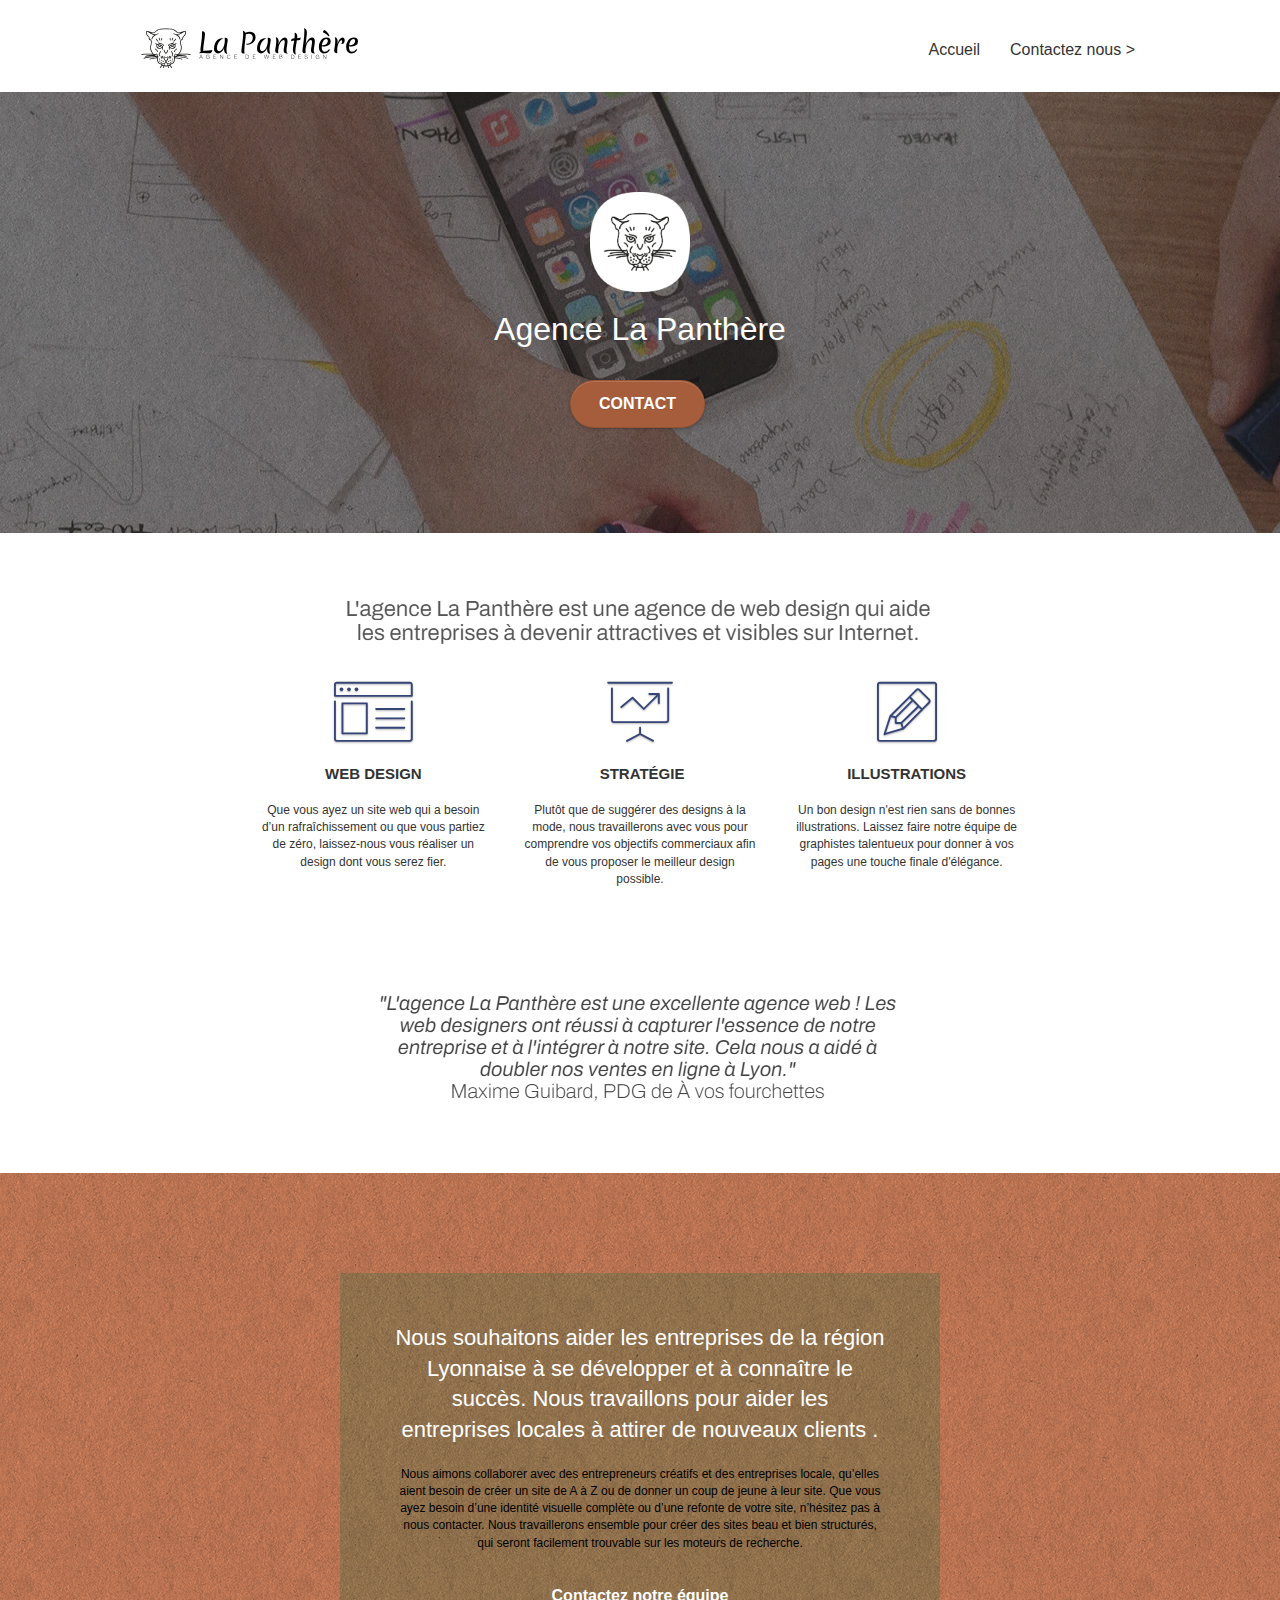
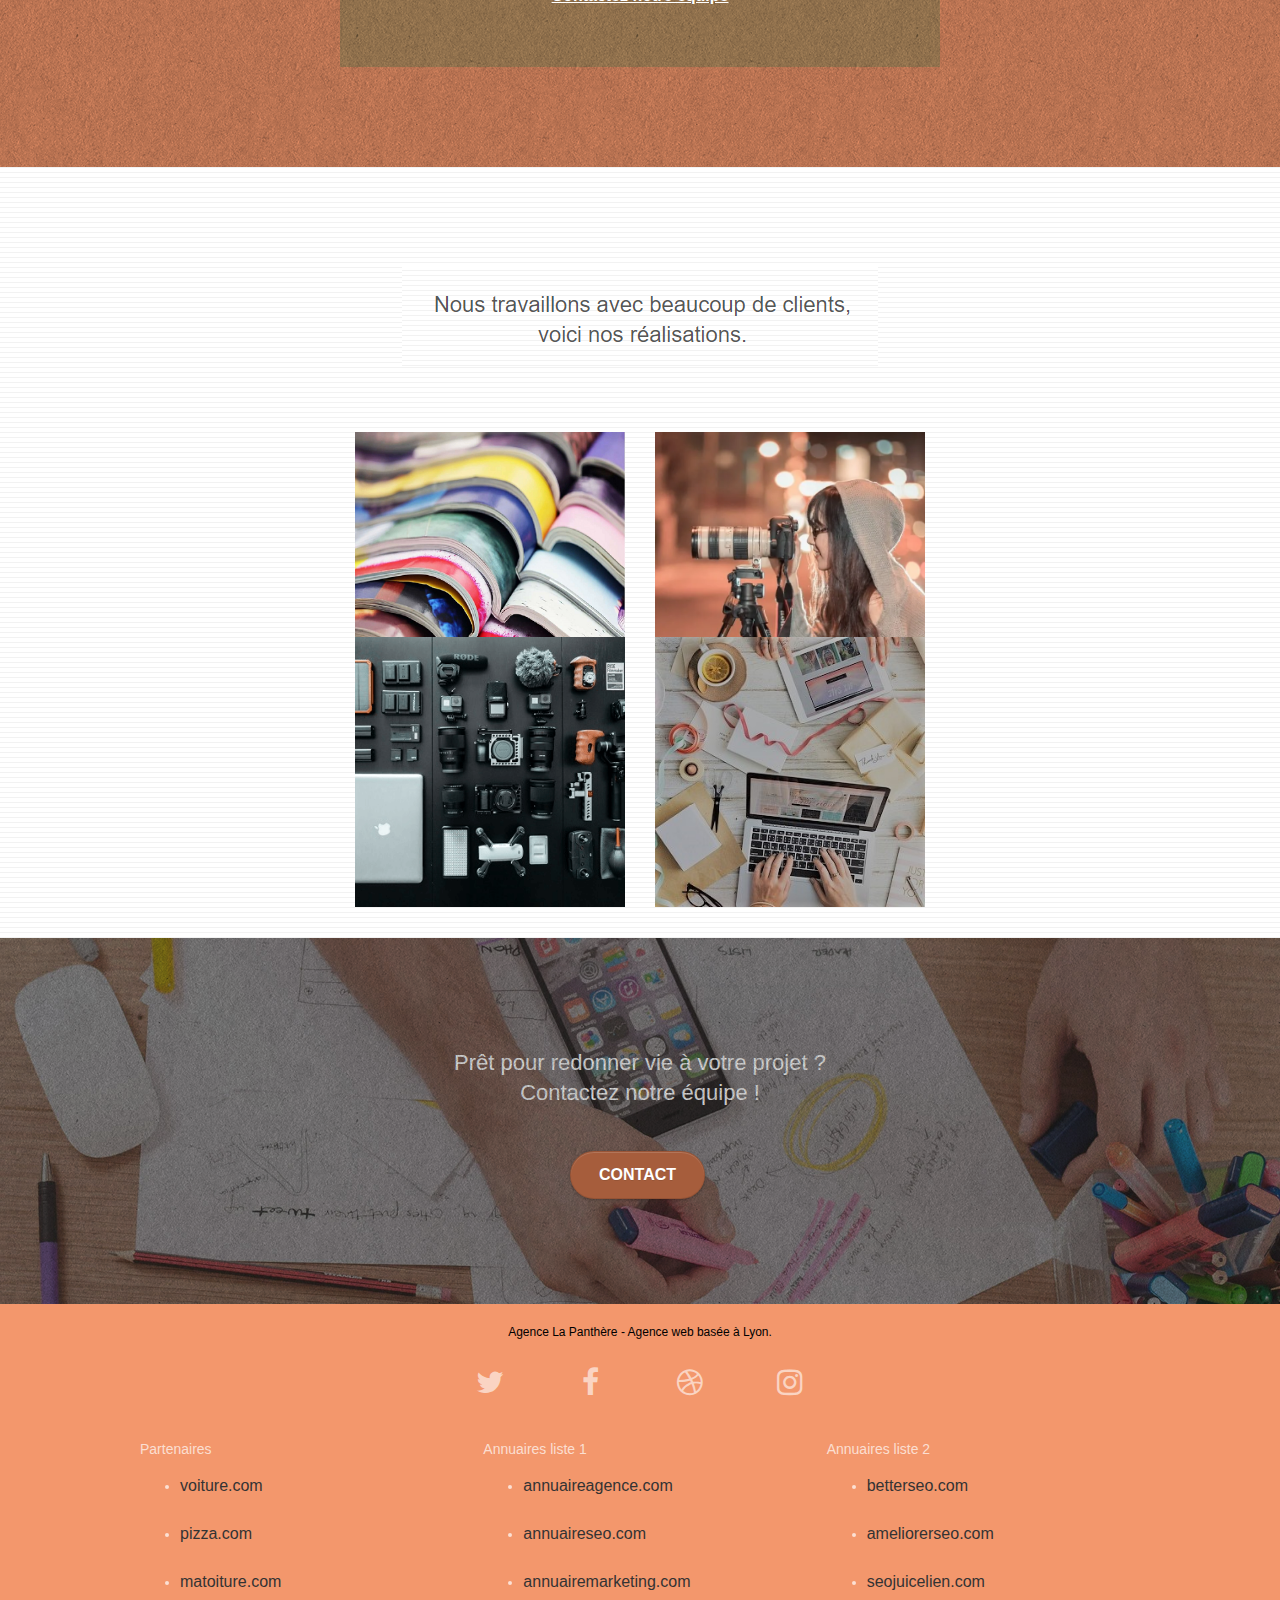
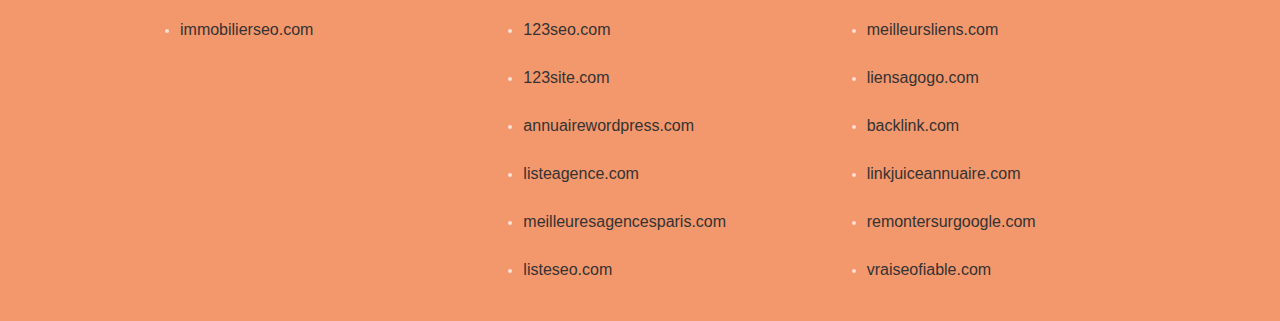
==== index.html @ ba9e347d "first commit" ====
<!doctype html>
<html lang="fr">

<head>
	<meta charset="utf-8">
	<meta name="keywords"
		content="Entreprise, web design, Lyon, seo, google, site web, site internet, agence design paris, agence design, agence design,agence design,agence design,agence design,agence design,agence design,agence design,agence design">
	<meta name="description" content="L'agence La Panthère, une grande agence de web design basée à Lyon.">
	<meta name="viewport" content="width=device-width, initial-scale=1.0, viewport-fit=cover">
	<link rel="shortcut icon" type="image/png" href="favicon.jpg">

	<link rel="stylesheet" type="text/css" href="./css/bootstrap.css">
	<link rel="stylesheet" type="text/css" href="style.css">
	<link rel="stylesheet" type="text/css" href="./css/font-awesome.css">
	<link rel="stylesheet" type="text/css" href="./css/et-line.css">

	<title>La Panthère, Agence de Web Design</title>


	<!-- Analytics -->

	<!-- Analytics END -->

</head>

<body>
	<!-- Principal conteneur -->
	<div class="page-container">

		<!-- bloc-0 -->
		<div class="bloc bgc-white l-bloc " id="bloc-0">
			<div class="container bloc-sm">

				<nav class="navbar row">
					<div class="navbar-header">

						<a class="navbar-brand" href="index.html"><img src="img/agence-la-panthere-monochrome.svg"
								alt="paris web design logo agence web meilleure agence" height="40" /></a>
						<button id="nav-toggle" type="button" class="ui-navbar-toggle navbar-toggle"
							data-toggle="collapse" data-target=".navbar-1">
							<span class="sr-only">Toggle navigation</span><span class="icon-bar"></span><span
								class="icon-bar"></span><span class="icon-bar"></span>
						</button>
					</div>
					<div class="collapse navbar-collapse navbar-1 special-dropdown-nav">
						<ul class="site-navigation nav navbar-nav">
							<li>
								<a href="index.html">Accueil</a>
							</li>
							<li>
							</li>
							<li>
								<a href="contact.html">Contactez nous &gt;</a>
							</li>
						</ul>
					</div>
				</nav>
			</div>
		</div>
		<!-- bloc-0 END -->

		<!-- bloc-1-presentation -->
		<div class="bloc bgc-dark-slate-blue bg-banniere d-bloc bg-t-edge bloc-bg-texture texture-paper b-parallax"
			id="bloc-1-hero">
			<div class="container bloc-lg">
				<div class="row tight-width-whitespace">
					<div class="col-sm-12">
						<img src="img/logo.png" class="center-block image-resize-mode" width="100"
							alt="Agence La Panthère, agence web paris, création logo paris" />
						<h1 class="text-center hero-bloc-text tc-white ">
							Agence La Panthère
						</h1>
						<div class="text-center">
							<a href="contact.html" class="btn btn-lg btn-clean btn-rd cta-hero btn-atomic-tangerine"
								id="cta-hero">Contact</a>
						</div>
					</div>
				</div>
			</div>
		</div>
		<!-- bloc-1-presentation END -->

		<!-- bloc-2-services -->
		<div class="bloc bgc-white l-bloc" id="bloc-2-services">
			<div class="container bloc-md">
				<div class="row">
					<div class="col-sm-12 text-center">
						<img alt="agence web, agence web paris, web design paris, stratégie web" src="img/title.png" />
					</div>
				</div>
				<div class="row voffset-lg med-width-whitespace">
					<div class="col-sm-4">
						<div class="text-center">
							<span class="et-icon-browser sm-shadow icon-dark-slate-blue icons icon-lg"></span>
						</div>
						<h3 class="mg-md text-center">
							Web design
						</h3>
						<p class="text-center ">
							Que vous ayez un site web qui a besoin d&rsquo;un rafraîchissement ou que vous partiez de
							zéro, laissez-nous vous réaliser un design dont vous serez fier.
						</p>
					</div>
					<div class="col-sm-4">
						<div class="text-center">
							<span class="et-icon-presentation sm-shadow icon-dark-slate-blue icons icon-lg"></span>
						</div>
						<h3 class="mg-md text-center">
							&nbsp;Stratégie
						</h3>
						<p class="text-center ">
							Plutôt que de suggérer des designs à la mode, nous travaillerons avec vous pour comprendre
							vos objectifs commerciaux afin de vous proposer le meilleur design possible.<br>
						</p>
					</div>
					<div class="col-sm-4">
						<div class="text-center">
							<span class="et-icon-edit sm-shadow icon-dark-slate-blue icons icon-lg"></span>
						</div>
						<h3 class="mg-md text-center">
							Illustrations
						</h3>
						<p class="text-center ">
							Un bon design n'est rien sans de bonnes illustrations. Laissez faire notre équipe de
							graphistes talentueux pour donner à vos pages une touche finale d'élégance.
						</p>
					</div>
				</div>
				<div class="row voffset-lg voffset">
					<div class="col-xs-12 col-md-8 col-md-offset-2 text-center">
						<img alt="agence web, agence web paris, web design paris, stratégie web"
							src="img/citation.png" />

					</div>
				</div>
			</div>
		</div>
		<!-- bloc-2-services END -->

		<!-- bloc-3-what-i-do -->
		<div class="bloc tc-white bgc-atomic-tangerine bg-presentation d-bloc bloc-bg-texture texture-paper b-parallax"
			id="bloc-3-what-i-do">
			<div class="container bloc-lg">
				<div class="row tight-width-whitespace black-background">
					<div class="col-sm-12">
						<h2 class="mg-md text-center tc-white">
							Nous souhaitons aider les entreprises de la région Lyonnaise à se développer et à connaître
							le succès. Nous travaillons pour aider les entreprises locales à attirer de nouveaux clients
							.<br>
						</h2>
						<p class="text-center white">
							Nous aimons collaborer avec des entrepreneurs créatifs et des entreprises locale, qu’elles
							aient besoin de créer un site de A à Z ou de donner un coup de jeune à leur site. Que vous
							ayez besoin d’une identité visuelle complète ou d’une refonte de votre site, n’hésitez pas à
							nous contacter. Nous travaillerons ensemble pour créer des sites beau et bien structurés,
							qui seront facilement trouvable sur les moteurs de recherche. <br><br><a
								class="ltc-white bold-link" href="contact.html">Contactez notre équipe</a><br>
						</p>
					</div>
				</div>
			</div>
		</div>
		<!-- bloc-3-what-i-do END -->

		<!-- bloc-4-portfolio -->
		<div class="bloc bgc-white bg-lines-h2-bg bg-repeat l-bloc" id="bloc-4-portfolio">
			<div class="container bloc-lg">
				<div class="row">
					<div class="col-sm-12 text-center">
						<img alt="agence web, agence web paris, web design paris, stratégie web" src="img/title2.png" />
					</div>
				</div>
				<div class="row tight-width-whitespace portfolio-row">
					<div class="col-sm-6">
						<a href="#" data-lightbox="./img/1.webp" data-gallery-id="gallery-1"
							data-caption="Refonte d'un site web pour un journal local" data-frame="snapshot-lb"><img
								src="./img/1.webp"
								alt="paris web design logo agence web meilleure agence et refonte site web journal"
								class="img-responsive portfolio-thumb" /></a>
						<h3 class="mg-md text-center">
							Refonte d'un site web pour un journal local
						</h3>
						<p class="text-center">
							Nous avons créé une nouvelle identité visuelle pour un journal lyonnais.
						</p>
					</div>
					<div class="col-sm-6">
						<a href="#" data-lightbox="img/2.webp" data-gallery-id="gallery-1"
							data-caption="Création d'un site web pour photographes" data-frame="snapshot-lb"><img
								src="./img/2.webp" class="img-responsive portfolio-thumb"
								alt="paris web design logo agence web meilleure agence, Création d'un site web pour photographes" /></a>
						<h3 class="mg-md text-center">
							Création d'un site web pour photographes
						</h3>
						<p class="text-center">
							Nous avons conçu la plateforme idéale pour laisser place aux clichés des photographes.
						</p>
					</div>
				</div>
				<div class="row tight-width-whitespace portfolio-row">
					<div class="col-sm-6">
						<a href="#" data-lightbox="./img/3.webp" data-gallery-id="gallery-1"
							data-caption="Création d'un site internet pour un voyageur" data-frame="snapshot-lb"><img
								src="./img/3.webp" class="img-responsive portfolio-thumb"
								alt="paris web design logo agence web meilleure agence, Création d'un site web pour voyageur" /></a>
						<h3 class="mg-md text-center">
							Création d'un site internet pour un voyageur
						</h3>
						<p class="text-center">
							Nous avons élaboré un site internet et des illustrations pour sublimer les vidéos et les
							articles de ce voyageur.
						</p>
					</div>
					<div class="col-sm-6">
						<a href="#" data-lightbox="./img/4.webp" data-gallery-id="gallery-1"
							data-caption="Conception d'un site pour une agence de mariage" data-frame="snapshot-lb"><img
								src="./img/4.webp" class="img-responsive portfolio-thumb"
								alt="paris web design logo agence web meilleure agence, Création d'un site web pour agence de mariage" /></a>
						<h3 class="mg-md text-center">
							Conception d'un site pour une agence de mariage
						</h3>
						<p class="text-center">
							Nous avons travaillé avec cette agence pour créer un site internet permettant la
							présentation détaillée de leurs prestations.
						</p>
					</div>
				</div>
			</div>
		</div>
		<!-- bloc-4-portfolio END -->

		<!-- bloc-5-cta -->
		<div class="bloc bgc-dark-slate-blue bg-banniere d-bloc bloc-bg-texture texture-paper" id="bloc-5-cta">
			<div class="container bloc-lg">
				<div class="row">
					<h2 class="mg-md text-center tc-white">
						Prêt pour redonner vie à votre projet ?<br>Contactez notre équipe !
					</h2>
					<div class="col-sm-12 text-center">
						<a href="contact.html"
							class="btn btn-atomic-tangerine btn-clean btn-rd btn-lg cta-hero">Contact</a>
					</div>
				</div>
			</div>
		</div>
		<!-- bloc-5-cta END -->

		<!-- Footer - bloc-8 -->
		<div class="bloc bgc-atomic-tangerine d-bloc" id="bloc-8">
			<div class="container bloc-sm">
				<div class="row">
					<div class="col-sm-12">
						<p class="text-center white">
							Agence La Panthère - Agence web basée à Lyon.<br>
						</p>
						<div class="row row-no-gutters social">
							<div class="col-sm-3">
								<div class="text-center">
									<a class="social" href="index.html" aria-label="twitter"><span
											class="fa fa-twitter icon-md"></span></a>
								</div>
							</div>
							<div class="col-sm-3">
								<div class="text-center">
									<a class="social" href="index.html" aria-label="facebook"><span
											class="fa fa-facebook icon-md"></span></a>
								</div>
							</div>
							<div class="col-sm-3">
								<div class="text-center">
									<a class="social" href="index.html" aria-label="dribbble"><span
											class="fa fa-dribbble icon-md"></span></a>
								</div>
							</div>
							<div class="col-sm-3">
								<div class="text-center">
									<a class="social" href="index.html" aria-label="instagram"><span
											class="fa fa-instagram icon-md"></span></a>
								</div>
							</div>
							<div class="keywords" style="color:#F3976C;">Agence web à paris, stratégie web, web design,
								illustrations, design de site web, site web, web, internet, site internet, site</div>
						</div>
						<div class="row">
							<div class="col-sm-4">
								Partenaires
								<ul>
									<li><a href="voiture.com">voiture.com</a></li>
									<li><a href="pizza.com">pizza.com</a></li>
									<li><a href="matoiture.com">matoiture.com</a></li>
									<li><a href="immobilierseo.com">immobilierseo.com</a></li>
								</ul>
							</div>
							<div class="col-sm-4">
								Annuaires liste 1
								<ul>
									<li><a href="annuaireagence.com">annuaireagence.com</a></li>
									<li><a href="annuaireseo.com">annuaireseo.com</a></li>
									<li><a href="annuairemarketing.com">annuairemarketing.com</a></li>
									<li><a href="123seoture.com">123seo.com</a></li>
									<li><a href="123site.com">123site.com</a></li>
									<li><a href="annuairewordpress.com">annuairewordpress.com</a></li>
									<li><a href="listeagence.com">listeagence.com</a></li>
									<li><a href="meilleuresagencesparis.com">meilleuresagencesparis.com</a></li>
									<li><a href="listeseo.com">listeseo.com</a></li>
								</ul>
							</div>
							<div class="col-sm-4">
								Annuaires liste 2
								<ul>
									<li><a href="betterseo.com">betterseo.com</a></li>
									<li><a href="ameliorerseo.com">ameliorerseo.com</a></li>
									<li><a href="seojuicelien.com">seojuicelien.com</a></li>
									<li><a href="meilleursliens.com">meilleursliens.com</a></li>
									<li><a href="liensagogo.com">liensagogo.com</a></li>
									<li><a href="backlink.com">backlink.com</a></li>
									<li><a href="linkjuiceannuaire.com">linkjuiceannuaire.com</a></li>
									<li><a href="remontersurgoogle.com">remontersurgoogle.com</a></li>
									<li><a href="vraiseofiable.com">vraiseofiable.com</a></li>
								</ul>
							</div>
						</div>
					</div>
				</div>
			</div>
		</div>
		<!-- Footer - bloc-8 END -->

	</div>
	<!-- Principal conteneur END -->

	<script src="./js/jquery-2.1.0.js"></script>
	<script src="./js/bootstrap.js"></script>
	<script src="./js/blocs.js"></script>
	<script src="./js/jquery.touchSwipe.js" defer></script>
	<script src="./js/gmaps.js"></script>
</body>

</html>
---- style.css ----
body {
    margin: 0;
    padding: 0;
    background: #FFF;
    overflow-x: hidden;
    -webkit-font-smoothing: antialiased;
    -moz-osx-font-smoothing: grayscale;
}

a,
button {
    transition: all .3s ease-in-out;
    outline: none !important;
}

.form-control {
    height: 48px;
}

a {
    display: inline-block;
    height: 48px;
    font-size: 16px;
    padding-top: 16px;
}

a:hover {
    text-decoration: none;
    cursor: pointer;
}

#page-loading-blocs-notifaction {
    position: fixed;
    top: 0;
    bottom: 0;
    width: 100%;
    z-index: 100000;
    background: #FFFFFF url("img/pageload-spinner.gif") no-repeat center center;
}

.bloc {
    width: 100%;
    clear: both;
    background: 50% 50% no-repeat;
    padding: 0 50px;
    -webkit-background-size: cover;
    -moz-background-size: cover;
    -o-background-size: cover;
    background-size: cover;
    position: relative;
}

.bloc .container {
    padding-left: 0;
    padding-right: 0;
}

.bloc-lg {
    padding: 100px 50px;
}

.bloc-md {
    padding: 50px;
}

.bloc-sm {
    padding: 20px 50px;
}

.bg-center,
.bg-l-edge,
.bg-r-edge,
.bg-t-edge,
.bg-b-edge,
.bg-tl-edge,
.bg-bl-edge,
.bg-tr-edge,
.bg-br-edge,
.bg-repeat {
    -webkit-background-size: auto !important;
    -moz-background-size: auto !important;
    -o-background-size: auto !important;
    background-size: auto !important;
}

.bg-repeat {
    background: repeat;
}

.bg-t-edge {
    background: top no-repeat;
}

.bloc-bg-texture::before {
    content: "";
    background-size: 2px 2px;
    position: absolute;
    top: 0;
    bottom: 0;
    left: 0;
    right: 0;
}

.texture-paper::before {
    background: url("img/texture-paper.png");
    background-size: 280px 280px;
}

.b-parallax {
    background-attachment: fixed;
}

.d-bloc {
    color: rgba(255, 255, 255, .7);
}

.d-bloc button:hover {
    color: rgba(255, 255, 255, .9);
}

.d-bloc .icon-round,
.d-bloc .icon-square,
.d-bloc .icon-rounded,
.d-bloc .icon-semi-rounded-a,
.d-bloc .icon-semi-rounded-b {
    border-color: rgba(255, 255, 255, .9);
}

.d-bloc .divider-h span {
    border-color: rgba(255, 255, 255, .2);
}

.d-bloc .a-btn,
.d-bloc .navbar a,
.d-bloc .navbar-brand,
.d-bloc a .icon-sm,
.d-bloc a .icon-md,
.d-bloc a .icon-lg,
.d-bloc a .icon-xl,
.d-bloc h1 a,
.d-bloc h2 a,
.d-bloc h3 a,
.d-bloc h4 a,
.d-bloc h5 a,
.d-bloc h6 a,
.d-bloc p a {
    color: rgba(255, 255, 255, .6);
}

.d-bloc .a-btn:hover,
.d-bloc .navbar a:hover,
.d-bloc .navbar-brand:hover,
.d-bloc a:hover .icon-sm,
.d-bloc a:hover .icon-md,
.d-bloc a:hover .icon-lg,
.d-bloc a:hover .icon-xl,
.d-bloc h1 a:hover,
.d-bloc h2 a:hover,
.d-bloc h3 a:hover,
.d-bloc h4 a:hover,
.d-bloc h5 a:hover,
.d-bloc h6 a:hover,
.d-bloc p a:hover {
    color: rgba(255, 255, 255, 1);
}

.d-bloc .navbar-toggle .icon-bar {
    background: rgba(255, 255, 255, 1);
}

.d-bloc .btn-wire,
.d-bloc .btn-wire:hover {
    color: rgba(255, 255, 255, 1);
    border-color: rgba(255, 255, 255, 1);
}

.d-bloc .panel {
    color: rgba(0, 0, 0, .5);
}

.d-bloc .panel button:hover {
    color: rgba(0, 0, 0, .7);
}

.d-bloc .panel icon {
    border-color: rgba(0, 0, 0, .7);
}

.d-bloc .panel .divider-h span {
    border-color: rgba(0, 0, 0, .1);
}

.d-bloc .panel .a-btn {
    color: rgba(0, 0, 0, .6);
}

.d-bloc .panel .a-btn:hover {
    color: rgba(0, 0, 0, 1);
}

.d-bloc .panel .btn-wire,
.d-bloc .panel .btn-wire:hover {
    color: rgba(0, 0, 0, .7);
    border-color: rgba(0, 0, 0, .3);
}

.d-bloc .panel,
.l-bloc {
    color: rgba(0, 0, 0, .5);
}

.d-bloc .panel button:hover,
.l-bloc button:hover {
    color: rgba(0, 0, 0, .7);
}

.l-bloc .icon-round,
.l-bloc .icon-square,
.l-bloc .icon-rounded,
.l-bloc .icon-semi-rounded-a,
.l-bloc .icon-semi-rounded-b {
    border-color: rgba(0, 0, 0, .7);
}

.d-bloc .panel .divider-h span,
.l-bloc .divider-h span {
    border-color: rgba(0, 0, 0, .1);
}

.d-bloc .panel .a-btn,
.l-bloc .a-btn,
.l-bloc .navbar a,
.l-bloc .navbar-brand,
.l-bloc a .icon-sm,
.l-bloc a .icon-md,
.l-bloc a .icon-lg,
.l-bloc a .icon-xl,
.l-bloc h1 a,
.l-bloc h2 a,
.l-bloc h3 a,
.l-bloc h4 a,
.l-bloc h5 a,
.l-bloc h6 a,
.l-bloc p a {
    color: rgba(0, 0, 0, .6);
}

.d-bloc .panel .a-btn:hover,
.l-bloc .a-btn:hover,
.l-bloc .navbar a:hover,
.l-bloc .navbar-brand:hover,
.l-bloc a:hover .icon-sm,
.l-bloc a:hover .icon-md,
.l-bloc a:hover .icon-lg,
.l-bloc a:hover .icon-xl,
.l-bloc h1 a:hover,
.l-bloc h2 a:hover,
.l-bloc h3 a:hover,
.l-bloc h4 a:hover,
.l-bloc h5 a:hover,
.l-bloc h6 a:hover,
.l-bloc p a:hover {
    color: rgba(0, 0, 0, 1);
}

.l-bloc .navbar-toggle .icon-bar {
    color: rgba(0, 0, 0, .6);
}

.d-bloc .panel .btn-wire,
.d-bloc .panel .btn-wire:hover,
.l-bloc .btn-wire,
.l-bloc .btn-wire:hover {
    color: rgba(0, 0, 0, .7);
    border-color: rgba(0, 0, 0, .3);
}

.voffset {
    margin-top: 30px;
}

.voffset-lg {
    margin-top: 80px;
}

.row-no-gutters {
    margin-right: 0;
    margin-left: 0;
}

.row.row-no-gutters>[class^="col-"],
.row.row-no-gutters>[class*=" col-"] {
    padding-right: 0;
    padding-left: 0;
}

#bloc-1-hero h1 {
    font-size: 32px;
}

.navbar {
    margin-bottom: 0;
    z-index: 1;
}

.navbar-brand {
    height: auto;
    padding: 3px 15px;
    font-size: 25px;
    font-weight: normal;
    font-weight: 600;
    line-height: 44px;
}

.navbar-brand img {
    max-height: 200px;
    margin: 0 5px 0 0;
    display: inline;
}

.navbar-brand img[src$=svg] {
    min-width: 100px;
}

.nav-center .navbar-brand img {
    margin: 0;
}

.navbar .nav {
    padding-top: 2px;
    margin-right: -16px;
    float: right;
    z-index: 1;
}

.nav>li {
    float: left;
    margin-top: 4px;
    font-size: 16px;
}

.navbar-nav .open .dropdown-menu>li>a {
    text-align: inherit;
}

.nav>li a:hover,
.nav>li a:focus {
    background: transparent;
}

.navbar-toggle {
    margin: 10px 10px 0 0;
    border: 0px;
}

.navbar-toggle:hover {
    background: transparent !important;
}

.navbar-toggle .icon-bar {
    background-color: rgba(0, 0, 0, .5);
    width: 26px;
}

.nav-invert .navbar .nav {
    float: left;
}

.nav-invert .navbar-header,
.nav-invert .navbar-brand {
    float: right;
    position: relative;
    z-index: 2;
}

@media (min-width: 768px) {
    .site-navigation {
        position: absolute;
        top: 50%;
        right: 20px;
        transform: translate(0, -50%);
        -webkit-transform: translateY(-50%);
    }

    .nav>li .dropdown-menu a,
    .nav>li .dropdown-menu a:hover {
        color: #484848;
    }

    .nav-invert .site-navigation {
        left: 0;
        right: 0;
    }

    .nav-center {
        text-align: center;
    }

    .nav-center .navbar-header {
        width: 100%;
    }

    .nav-center .navbar-header,
    .nav-center .navbar-brand,
    .nav-center .nav>li {
        float: none;
        display: inline-block;
    }

    .nav-center .site-navigation {
        position: relative;
        width: 100%;
        right: 0;
        margin-right: 0px;
        margin-top: 20px;
    }

    .nav-center.mini-nav .navbar-toggle {
        float: none;
        margin: 10px auto 0;
    }
}

.nav>li>.dropdown a {
    background: none !important;
    display: block;
    padding: 14px 15px;
}

nav .caret {
    margin: 0 5px;
}

.dropdown-menu .dropdown-menu {
    top: -8px;
    left: 100%;
}

.dropdown-menu .dropmenu-flow-right {
    top: 100%;
    left: 0;
    margin-left: -1px;
    border-top-left-radius: 0;
    border-top-right-radius: 0;
}

.dropdown-menu .dropdown span {
    border: 4px solid black;
    border-top-color: transparent;
    border-right-color: transparent;
    border-bottom-color: transparent;
    margin: 6px -5px 0 0 !important;
    float: right;
}

.mg-md {
    margin-top: 10px;
    margin-bottom: 20px;
}

.mg-lg {
    margin-top: 10px;
    margin-bottom: 40px;
}

.btn {
    margin: 0 5px 5px 0;
}

.btn.pull-right {
    margin: 0 0 5px 5px;
}

.btn-d,
.btn-d:hover,
.btn-d:focus {
    color: #FFF;
    background: rgba(0, 0, 0, .3);
}

button {
    outline: none !important;
}

.btn-rd {
    border-radius: 40px;
}

.btn-clean {
    border: 1px solid rgba(0, 0, 0, .08);
    border-bottom-color: rgba(0, 0, 0, .1);
    text-shadow: 0 1px 0 rgba(0, 0, 1, .1);
    box-shadow: 0 1px 3px rgba(0, 0, 1, .25), inset 0 1px 0 0 rgba(255, 255, 255, .15);
}

.icon-md {
    font-size: 30px !important;
}

.icon-lg {
    font-size: 60px !important;
}

.sm-shadow {
    text-shadow: 0 1px 2px rgba(0, 0, 0, .3);
}

.panel-sq,
.panel-sq .panel-heading,
.panel-sq .panel-footer {
    border-radius: 0;
}

.panel-rd {
    border-radius: 30px;
}

.panel-rd .panel-heading {
    border-radius: 29px 29px 0 0;
}

.panel-rd .panel-footer {
    border-radius: 0 0 29px 29px;
}

.form-control {
    border-color: rgba(0, 0, 0, .1);
    box-shadow: none;
}

.scrollToTop {
    width: 40px;
    height: 40px;
    position: fixed;
    bottom: 20px;
    right: 20px;
    opacity: 0;
    z-index: 500;
    transition: all .3s ease-in-out;
}

.scrollToTop span {
    margin-top: 6px;
}

.showScrollTop {
    font-size: 14px;
    opacity: 1;
}

a[data-lightbox] {
    position: relative;
    display: block;
    text-align: center;
}

a[data-lightbox]:hover::before {
    content: "+";
    font-family: "HelveticaNeue-Light", "Helvetica Neue Light", "Helvetica Neue", Helvetica, Arial;
    font-size: 32px;
    width: 50px;
    height: 50px;
    margin-left: -25px;
    border-radius: 50%;
    background: rgba(0, 0, 0, .6);
    color: #FFF;
    font-weight: 100;
    z-index: 1;
    position: absolute;
    top: 50%;
    transform: translateY(-50%);
    -webkit-transform: translateY(-50%);
}

a[data-lightbox]:hover img {
    opacity: 0.6;
    -webkit-animation-fill-mode: none;
    animation-fill-mode: none;
}

#lightbox-modal {
    display: flex;
    align-items: center;
}

#lightbox-modal .modal-dialog {
    width: 90%;
    max-width: 900px;
    margin: 0 auto 0;
}

#lightbox-modal .modal-dialog img {
    max-height: 90vh;
    margin: 0 auto;
}

.lightbox-caption {
    padding: 20px;
    color: #FFF;
    background: rgba(0, 0, 0, .5);
    position: absolute;
    left: 15px;
    right: 15px;
    bottom: 5px;
}

.close-lightbox {
    color: #FFF;
    font-size: 30px;
    position: absolute;
    top: 20px;
    right: 20px;
    z-index: 20;
    background: rgba(0, 0, 0, .5);
    border: none;
    line-height: 30px;
    padding: 0 9px 5px;
    opacity: 0.3;
}

.close-lightbox:hover,
.next-lightbox:hover,
.prev-lightbox:hover {
    opacity: 1.0;
    color: #FFF;
}

.next-lightbox,
.prev-lightbox {
    font-size: 20px;
    color: rgba(255, 255, 255, .9);
    background: rgba(0, 0, 0, .5);
    transition: all .2s ease-in-out;
    position: absolute;
    top: 45%;
    z-index: 1;
    opacity: 0.4;
}

.next-lightbox {
    padding: 6px 8px 1px 13px;
    right: 25px;
}

.prev-lightbox {
    padding: 6px 13px 1px 10px;
    left: 25px;
}

.snapshot-lb .modal-body {
    padding-bottom: 45px;
}

.snapshot-lb .lightbox-caption {
    padding: 0;
    color: rgba(0, 0, 0, .5);
    background: none;
}

h1,
h2,
h3,
h4,
h5,
h6,
p,
label,
.btn,
a {
    font-family: "helvetica";
    font-weight: 400;
    color: #333 !important;
}

.container {
    max-width: 1000px;
}

.hero-bloc-text {
    font-size: 38px;
}

.hero-bloc-text-sub {
    font-size: 36px;
}

.statement-bloc-text {
    line-height: 26px;
    font-style: italic;
    font-size: 20px;
    text-align: center;
    font-weight: lighter;
    max-width: 520px;
    margin: auto auto auto auto;
}

p {
    font-size: 12px;
}

.tight-width-whitespace {
    max-width: 600px;
    margin: auto auto auto auto;
}

.h1 {
    font-size: 20px;
    font-family: "Open Sans";
}

.cta-hero {
    margin-top: 22px;
    color: #FFFFFF !important;
    text-transform: uppercase;
    padding: 12px 28px 12px 28px;
    font-size: 16px;
    font-weight: 700;
}

.social {
    max-width: 400px;
    margin: auto auto auto auto;
}

h2 {
    font-size: 22px;
    line-height: 1.4em;
}

h3 {
    font-size: 15px;
    text-transform: uppercase;
    font-weight: 700;
    color: #333333 !important;
}

.med-width-whitespace {
    max-width: 800px;
    margin: auto auto auto auto;
    box-shadow: 0px 0px 0px #000000;
}

h1 {
    color: #333333 !important;
}

h4 {
    color: #333333 !important;
}

.icons {
    margin-bottom: 14px;
    margin-top: 24px;
}

.white {
    color: black !important;
}

.portfolio-thumb {
    margin-bottom: 24px;
}

.portfolio-row {
    margin-bottom: 44px;
    margin-top: 50px;
}

.avatar {
    box-shadow: 0px 4px 9px rgba(0, 0, 0, 0.3);
}

.black-background {
    background-color: rgba(165, 147, 99, 0.7);
    padding: 40px 40px 40px 40px;
}

.bold-link {
    font-weight: 900;
    text-decoration: underline !important;
}

.bgc-white {
    background-color: #FFFFFF;
}

.bgc-dark-slate-blue {
    background-color: #364577;
}

.bgc-atomic-tangerine {
    background-color: #F3976C;
}

.tc-white {
    color: white !important;
}

.btn-atomic-tangerine {
    background: #a65d3c;
    color: #FFFFFF !important;
}

.btn-atomic-tangerine:hover {
    background: #c27956 !important;
    color: #FFFFFF !important;
}

.ltc-white {
    color: #FFFFFF !important;
}

.ltc-white:hover {
    color: #cccccc !important;
}

.ltc-atomic-tangerine {
    color: #F3976C !important;
}

.ltc-atomic-tangerine:hover {
    color: #c27956 !important;
}

.icon-dark-slate-blue {
    color: #364577 !important;
    border-color: #364577 !important;
}

.bg-dots-bg {
    background-image: url("img/dots-bg.png");
}

.bg-lines-h2-bg {
    background-image: url("img/lines-h2-bg.png");
}

.bg-banniere {
    background-image: url("./img/agence-la-panthere.webp");
}

.bg-presentation {
    background-image: url("./img/image-de-presentation.webp");
}

@media (max-width: 1024px) {
    .bloc {
        padding-left: 20px;
        padding-right: 20px;
    }

    .bloc.full-width-bloc,
    .bloc-tile-2.full-width-bloc .container,
    .bloc-tile-3.full-width-bloc .container,
    .bloc-tile-4.full-width-bloc .container {
        padding-left: 0;
        padding-right: 0;
    }
}

@media (max-width: 992px) and (min-width: 768px) {
    .navbar .nav {
        max-width: 80%
    }

    .nav-center.navbar .nav {
        max-width: 100%
    }
}

@media only screen and (min-device-width: 768px) and (max-device-width: 1024px) and (orientation: landscape) {
    .b-parallax {
        background-attachment: scroll;
    }
}

@media only screen and (min-device-width: 1024px) and (max-device-width: 1366px) and (-webkit-min-device-pixel-ratio: 1.5) {
    .b-parallax {
        background-attachment: scroll;
    }
}

@media (max-width: 991px) {
    .container {
        width: 100%;
    }

    .b-parallax {
        background-attachment: scroll;
    }

    .page-container,
    #hero-bloc {
        overflow-x: hidden;
        position: relative;
    }

    .bloc {
        padding-left: constant(safe-area-inset-left);
        padding-right: constant(safe-area-inset-right);
    }

    .bloc-group,
    .bloc-group .bloc {
        display: block;
        width: 100%;
    }

    .bloc-fill-screen .fill-bloc-top-edge,
    .bloc-fill-screen .fill-bloc-bottom-edge {
        padding: 0 20px;
        padding-left: constant(safe-area-inset-left);
        padding-right: constant(safe-area-inset-right);
    }
}

@media (max-width: 767px) {
    .page-container {
        overflow-x: hidden;
        position: relative;
    }

    h1,
    h2,
    h3,
    h4,
    h5,
    h6,
    p,
    #disqus_thread {
        padding-left: 10px !important;
        padding-right: 10px !important;
    }

    .b-parallax {
        background-attachment: scroll;
    }

    .navbar .nav {
        padding-top: 0;
        border-top: 1px solid rgba(0, 0, 0, .2);
        float: none !important;
    }

    .navbar.row {
        margin-left: 0;
        margin-right: 0;
    }

    .site-navigation {
        position: inherit;
        transform: none;
        -webkit-transform: none;
        -ms-transform: none;
    }

    .nav>li {
        margin-top: 0;
        border-bottom: 1px solid rgba(0, 0, 0, .1);
        background: rgba(0, 0, 0, .05);
        text-align: left;
        padding-left: 15px;
        width: 100%;
    }

    .nav>li:hover {
        background: rgba(0, 0, 0, .08);
    }

    .dropdown .dropdown a .caret {
        float: none;
        margin: 5px 0 0 10px !important;
        border: 4px solid black;
        border-bottom-color: transparent;
        border-right-color: transparent;
        border-left-color: transparent;
    }

    #hero-bloc .navbar .nav {
        background: rgba(0, 0, 0, .8);
    }

    #hero-bloc .navbar .nav a {
        color: rgba(255, 255, 255, .6);
    }

    .hero {
        padding: 50px 0;
    }

    .hero-nav {
        left: -1px;
        right: -1px;
    }

    .navbar-collapse {
        padding: 0;
        overflow-x: hidden;
        -webkit-box-shadow: none;
        box-shadow: none;
    }

    .navbar-brand img {
        max-height: 40px;
        width: auto;
    }

    .nav-invert .navbar-header {
        float: none;
        width: 100%;
    }

    .nav-invert .navbar-toggle {
        float: left;
        margin-left: 10px;
    }

    .bloc {
        padding-left: 0;
        padding-right: 0;
    }

    .bloc-xxl,
    .bloc-xl,
    .bloc-lg {
        padding: 40px 0;
    }

    .bloc-sm,
    .bloc-md {
        padding-left: 0;
        padding-right: 0;
    }

    .bloc-tile-2 .container,
    .bloc-tile-3 .container,
    .bloc-tile-4 .container,
    .bloc-fill-screen .fill-bloc-top-edge,
    .bloc-fill-screen .fill-bloc-bottom-edge {
        padding-left: 0;
        padding-right: 0;
    }

    .a-block {
        padding: 0 10px;
    }

    .btn-dwn {
        display: none;
    }

    .voffset {
        margin-top: 5px;
    }

    .voffset-md {
        margin-top: 20px;
    }

    .voffset-lg {
        margin-top: 30px;
    }

    form {
        padding: 5px;
    }

    .close-lightbox {
        display: inline-block;
    }

    .blocsapp-device-iphone5 {
        background-size: 216px 425px;
        padding-top: 60px;
        width: 216px;
        height: 425px;
    }

    .blocsapp-device-iphone5 img {
        width: 180px;
        height: 320px;
    }
}

@media (max-width: 400px) {
    .bloc {
        padding-left: 0;
        padding-right: 0;
    }
}

@media (max-width: 767px) {
    .bloc-mob-center-text {
        text-align: center;
    }
}
---- css/et-line.css ----
@font-face {
    font-family: et-line;
    src: url(../fonts/et-line.eot);
    src: url(../fonts/et-line.eot?#iefix) format('embedded-opentype'), url(../fonts/et-line.woff) format('woff'), url(../fonts/et-line.ttf) format('truetype'), url(../fonts/et-line.svg#et-line) format('svg');
    font-weight: 400;
    font-style: normal
}

.et-icon-adjustments,
.et-icon-alarmclock,
.et-icon-anchor,
.et-icon-aperture,
.et-icon-attachment,
.et-icon-bargraph,
.et-icon-basket,
.et-icon-beaker,
.et-icon-bike,
.et-icon-book-open,
.et-icon-briefcase,
.et-icon-browser,
.et-icon-calendar,
.et-icon-camera,
.et-icon-caution,
.et-icon-chat,
.et-icon-circle-compass,
.et-icon-clipboard,
.et-icon-clock,
.et-icon-cloud,
.et-icon-compass,
.et-icon-desktop,
.et-icon-dial,
.et-icon-document,
.et-icon-documents,
.et-icon-download,
.et-icon-dribbble,
.et-icon-edit,
.et-icon-envelope,
.et-icon-expand,
.et-icon-facebook,
.et-icon-flag,
.et-icon-focus,
.et-icon-gears,
.et-icon-genius,
.et-icon-gift,
.et-icon-global,
.et-icon-globe,
.et-icon-googleplus,
.et-icon-grid,
.et-icon-happy,
.et-icon-hazardous,
.et-icon-heart,
.et-icon-hotairballoon,
.et-icon-hourglass,
.et-icon-key,
.et-icon-laptop,
.et-icon-layers,
.et-icon-lifesaver,
.et-icon-lightbulb,
.et-icon-linegraph,
.et-icon-linkedin,
.et-icon-lock,
.et-icon-magnifying-glass,
.et-icon-map,
.et-icon-map-pin,
.et-icon-megaphone,
.et-icon-mic,
.et-icon-mobile,
.et-icon-newspaper,
.et-icon-notebook,
.et-icon-paintbrush,
.et-icon-paperclip,
.et-icon-pencil,
.et-icon-phone,
.et-icon-picture,
.et-icon-pictures,
.et-icon-piechart,
.et-icon-presentation,
.et-icon-pricetags,
.et-icon-printer,
.et-icon-profile-female,
.et-icon-profile-male,
.et-icon-puzzle,
.et-icon-quote,
.et-icon-recycle,
.et-icon-refresh,
.et-icon-ribbon,
.et-icon-rss,
.et-icon-sad,
.et-icon-scissors,
.et-icon-scope,
.et-icon-search,
.et-icon-shield,
.et-icon-speedometer,
.et-icon-strategy,
.et-icon-streetsign,
.et-icon-tablet,
.et-icon-target,
.et-icon-telescope,
.et-icon-toolbox,
.et-icon-tools,
.et-icon-tools-2,
.et-icon-trophy,
.et-icon-tumblr,
.et-icon-twitter,
.et-icon-upload,
.et-icon-video,
.et-icon-wallet,
.et-icon-wine {
    font-family: et-line;
    speak: none;
    font-style: normal;
    font-weight: 400;
    font-variant: normal;
    text-transform: none;
    line-height: 1;
    -webkit-font-smoothing: antialiased;
    -moz-osx-font-smoothing: grayscale;
    display: inline-block
}

.et-icon-mobile:before {
    content: "\e000"
}

.et-icon-laptop:before {
    content: "\e001"
}

.et-icon-desktop:before {
    content: "\e002"
}

.et-icon-tablet:before {
    content: "\e003"
}

.et-icon-phone:before {
    content: "\e004"
}

.et-icon-document:before {
    content: "\e005"
}

.et-icon-documents:before {
    content: "\e006"
}

.et-icon-search:before {
    content: "\e007"
}

.et-icon-clipboard:before {
    content: "\e008"
}

.et-icon-newspaper:before {
    content: "\e009"
}

.et-icon-notebook:before {
    content: "\e00a"
}

.et-icon-book-open:before {
    content: "\e00b"
}

.et-icon-browser:before {
    content: "\e00c"
}

.et-icon-calendar:before {
    content: "\e00d"
}

.et-icon-presentation:before {
    content: "\e00e"
}

.et-icon-picture:before {
    content: "\e00f"
}

.et-icon-pictures:before {
    content: "\e010"
}

.et-icon-video:before {
    content: "\e011"
}

.et-icon-camera:before {
    content: "\e012"
}

.et-icon-printer:before {
    content: "\e013"
}

.et-icon-toolbox:before {
    content: "\e014"
}

.et-icon-briefcase:before {
    content: "\e015"
}

.et-icon-wallet:before {
    content: "\e016"
}

.et-icon-gift:before {
    content: "\e017"
}

.et-icon-bargraph:before {
    content: "\e018"
}

.et-icon-grid:before {
    content: "\e019"
}

.et-icon-expand:before {
    content: "\e01a"
}

.et-icon-focus:before {
    content: "\e01b"
}

.et-icon-edit:before {
    content: "\e01c"
}

.et-icon-adjustments:before {
    content: "\e01d"
}

.et-icon-ribbon:before {
    content: "\e01e"
}

.et-icon-hourglass:before {
    content: "\e01f"
}

.et-icon-lock:before {
    content: "\e020"
}

.et-icon-megaphone:before {
    content: "\e021"
}

.et-icon-shield:before {
    content: "\e022"
}

.et-icon-trophy:before {
    content: "\e023"
}

.et-icon-flag:before {
    content: "\e024"
}

.et-icon-map:before {
    content: "\e025"
}

.et-icon-puzzle:before {
    content: "\e026"
}

.et-icon-basket:before {
    content: "\e027"
}

.et-icon-envelope:before {
    content: "\e028"
}

.et-icon-streetsign:before {
    content: "\e029"
}

.et-icon-telescope:before {
    content: "\e02a"
}

.et-icon-gears:before {
    content: "\e02b"
}

.et-icon-key:before {
    content: "\e02c"
}

.et-icon-paperclip:before {
    content: "\e02d"
}

.et-icon-attachment:before {
    content: "\e02e"
}

.et-icon-pricetags:before {
    content: "\e02f"
}

.et-icon-lightbulb:before {
    content: "\e030"
}

.et-icon-layers:before {
    content: "\e031"
}

.et-icon-pencil:before {
    content: "\e032"
}

.et-icon-tools:before {
    content: "\e033"
}

.et-icon-tools-2:before {
    content: "\e034"
}

.et-icon-scissors:before {
    content: "\e035"
}

.et-icon-paintbrush:before {
    content: "\e036"
}

.et-icon-magnifying-glass:before {
    content: "\e037"
}

.et-icon-circle-compass:before {
    content: "\e038"
}

.et-icon-linegraph:before {
    content: "\e039"
}

.et-icon-mic:before {
    content: "\e03a"
}

.et-icon-strategy:before {
    content: "\e03b"
}

.et-icon-beaker:before {
    content: "\e03c"
}

.et-icon-caution:before {
    content: "\e03d"
}

.et-icon-recycle:before {
    content: "\e03e"
}

.et-icon-anchor:before {
    content: "\e03f"
}

.et-icon-profile-male:before {
    content: "\e040"
}

.et-icon-profile-female:before {
    content: "\e041"
}

.et-icon-bike:before {
    content: "\e042"
}

.et-icon-wine:before {
    content: "\e043"
}

.et-icon-hotairballoon:before {
    content: "\e044"
}

.et-icon-globe:before {
    content: "\e045"
}

.et-icon-genius:before {
    content: "\e046"
}

.et-icon-map-pin:before {
    content: "\e047"
}

.et-icon-dial:before {
    content: "\e048"
}

.et-icon-chat:before {
    content: "\e049"
}

.et-icon-heart:before {
    content: "\e04a"
}

.et-icon-cloud:before {
    content: "\e04b"
}

.et-icon-upload:before {
    content: "\e04c"
}

.et-icon-download:before {
    content: "\e04d"
}

.et-icon-target:before {
    content: "\e04e"
}

.et-icon-hazardous:before {
    content: "\e04f"
}

.et-icon-piechart:before {
    content: "\e050"
}

.et-icon-speedometer:before {
    content: "\e051"
}

.et-icon-global:before {
    content: "\e052"
}

.et-icon-compass:before {
    content: "\e053"
}

.et-icon-lifesaver:before {
    content: "\e054"
}

.et-icon-clock:before {
    content: "\e055"
}

.et-icon-aperture:before {
    content: "\e056"
}

.et-icon-quote:before {
    content: "\e057"
}

.et-icon-scope:before {
    content: "\e058"
}

.et-icon-alarmclock:before {
    content: "\e059"
}

.et-icon-refresh:before {
    content: "\e05a"
}

.et-icon-happy:before {
    content: "\e05b"
}

.et-icon-sad:before {
    content: "\e05c"
}

.et-icon-facebook:before {
    content: "\e05d"
}

.et-icon-twitter:before {
    content: "\e05e"
}

.et-icon-googleplus:before {
    content: "\e05f"
}

.et-icon-rss:before {
    content: "\e060"
}

.et-icon-tumblr:before {
    content: "\e061"
}

.et-icon-linkedin:before {
    content: "\e062"
}

.et-icon-dribbble:before {
    content: "\e063"
}
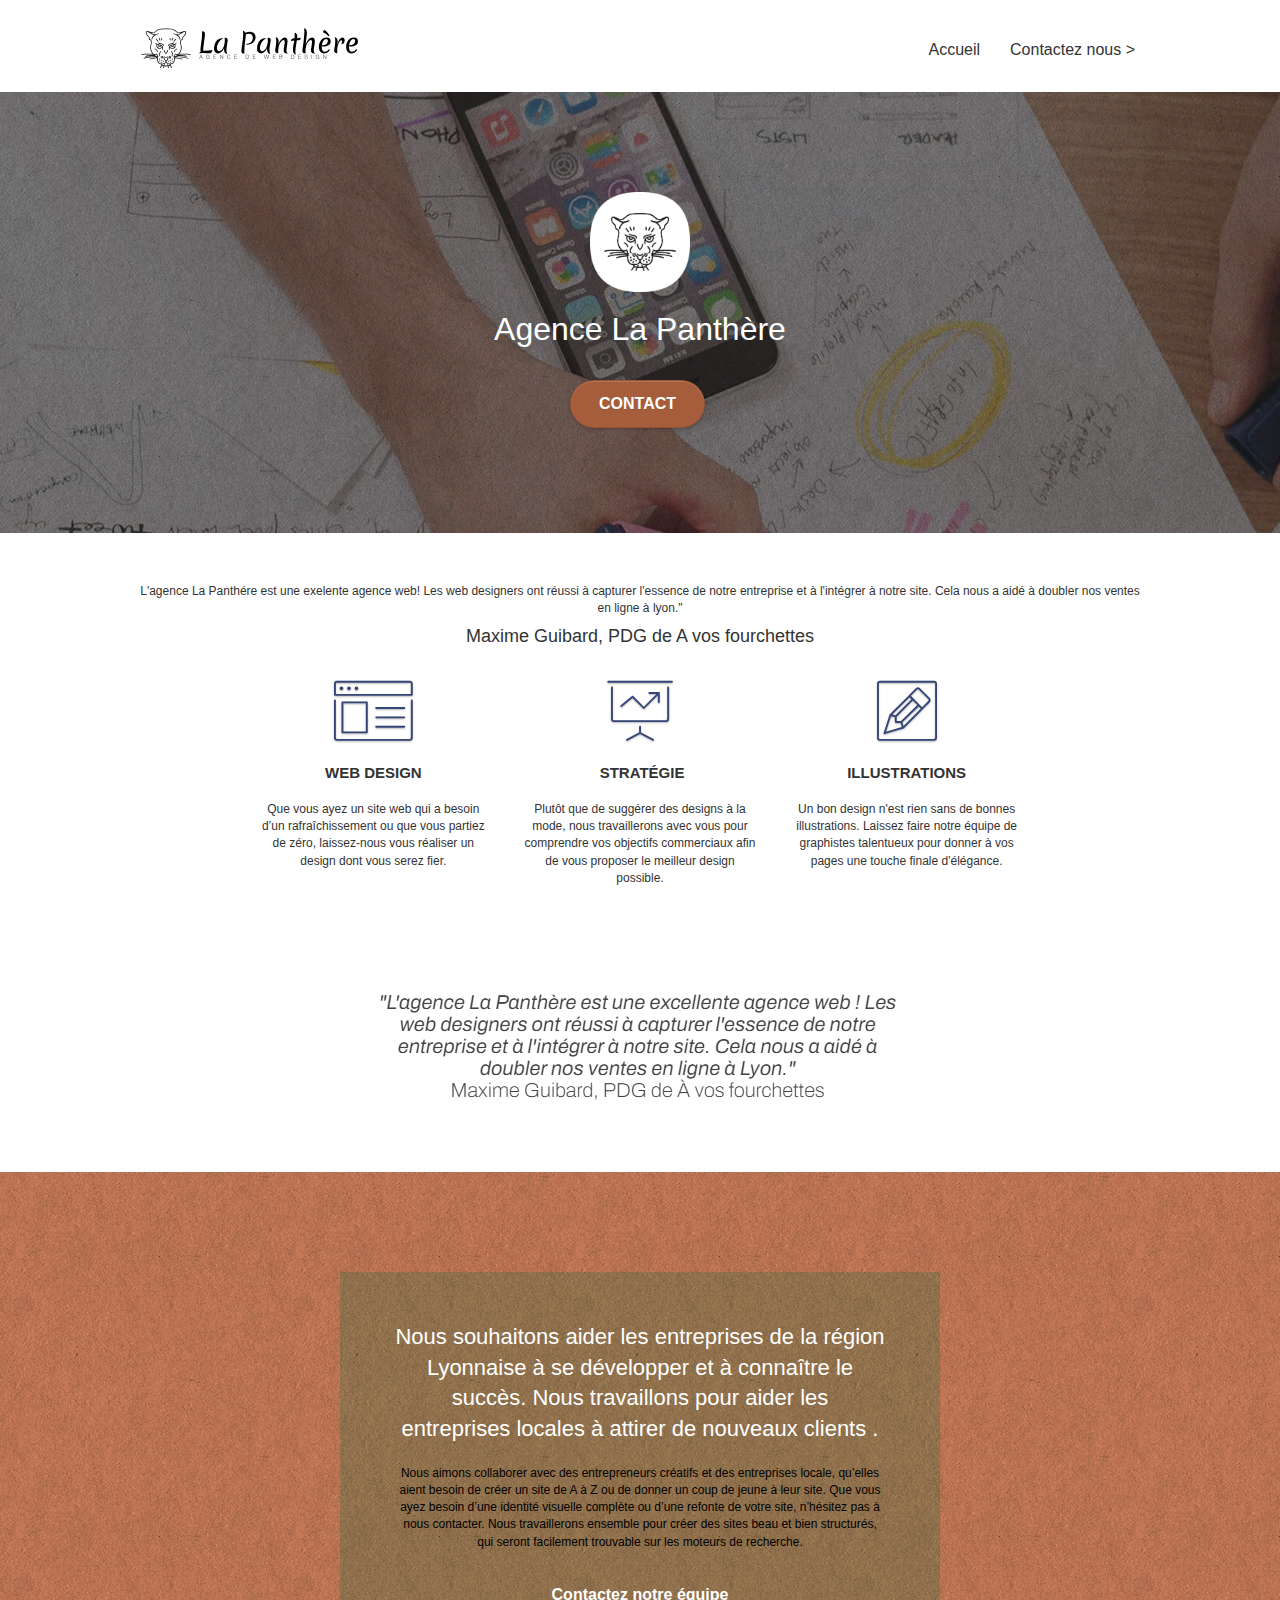
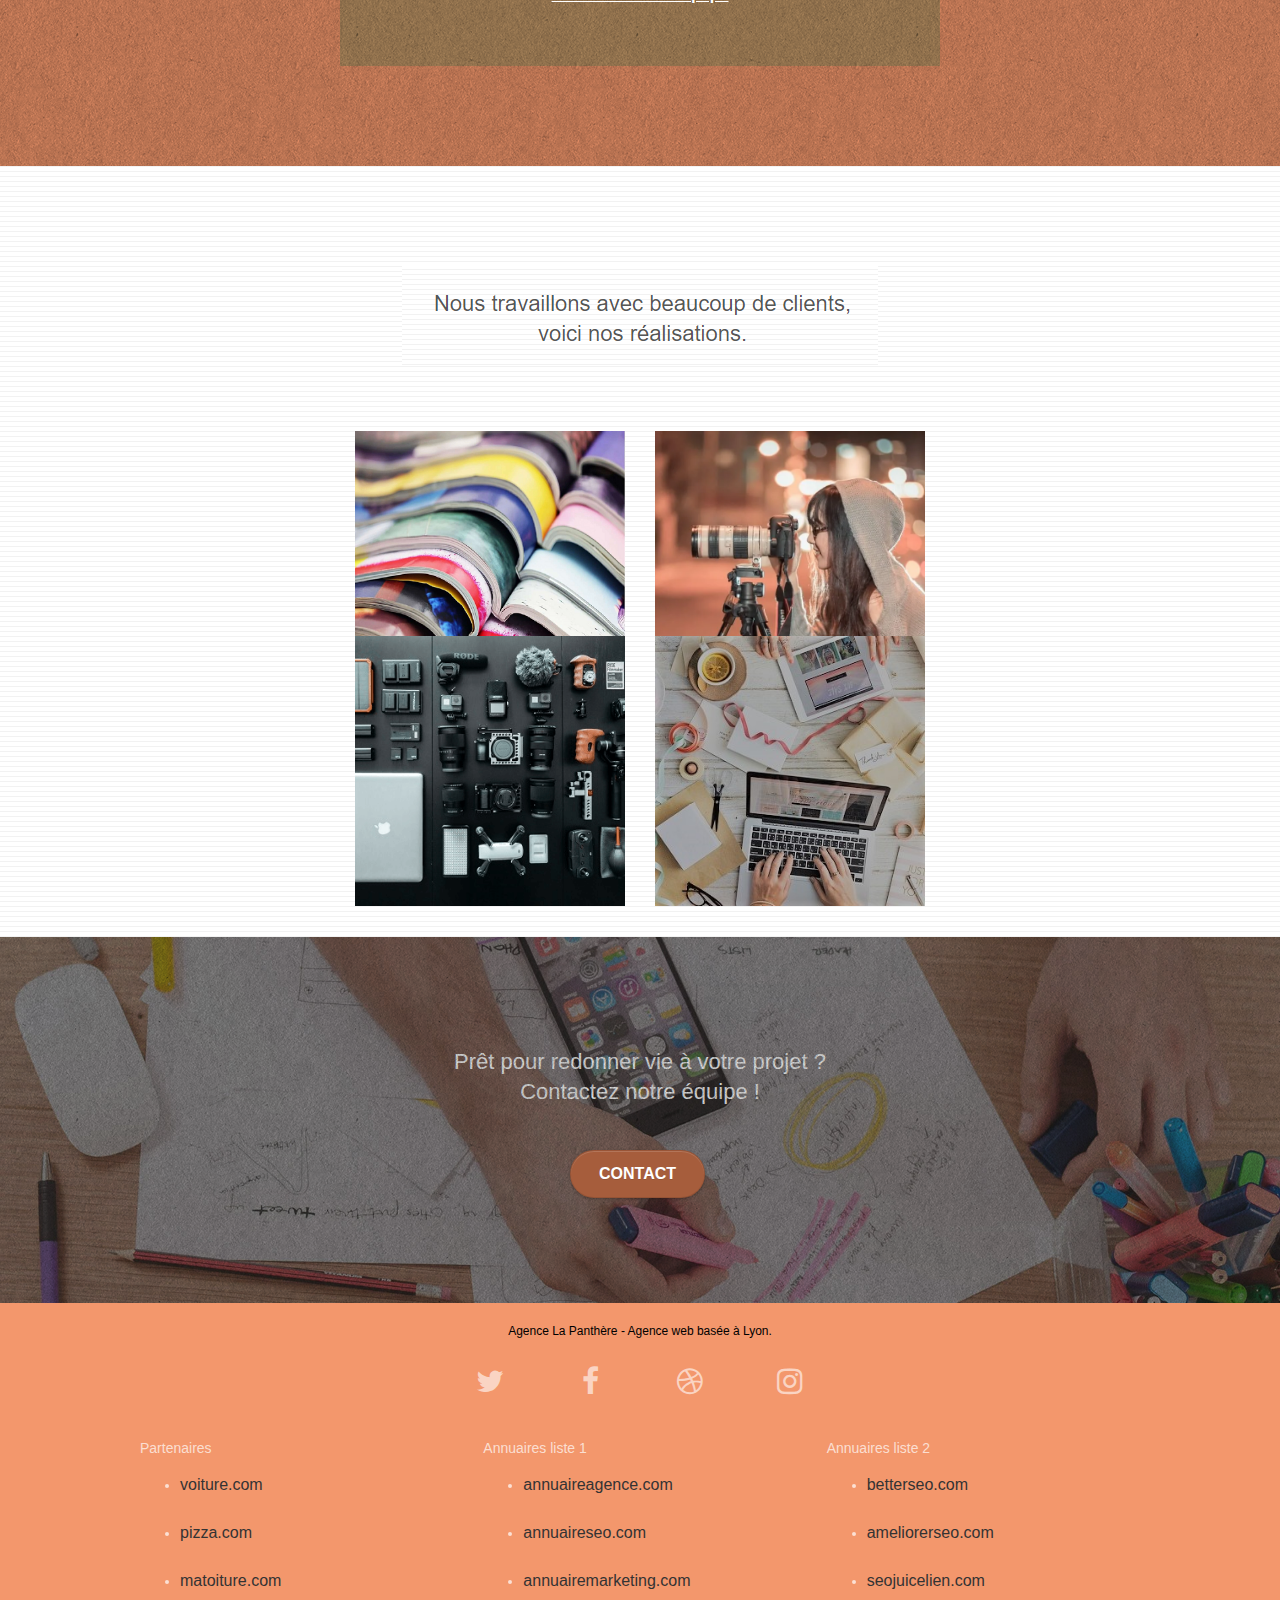
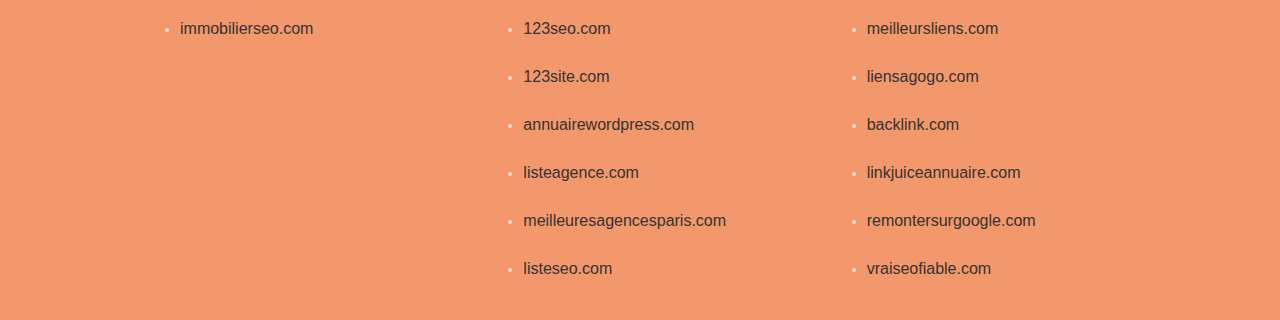
==== commit 2d43fdb6: "correction du p" ====
--- a/index.html
+++ b/index.html
@@ -85,7 +85,10 @@
 			<div class="container bloc-md">
 				<div class="row">
 					<div class="col-sm-12 text-center">
-						<img alt="agence web, agence web paris, web design paris, stratégie web" src="img/title.png" />
+						<p>L'agence La Panthére est une exelente agence web! Les web designers ont réussi à capturer
+							l'essence de notre entreprise et à l'intégrer à notre site. Cela nous a aidé à doubler nos
+							ventes en ligne à lyon."</p>
+						<h4>Maxime Guibard, PDG de A vos fourchettes</h4>
 					</div>
 				</div>
 				<div class="row voffset-lg med-width-whitespace">
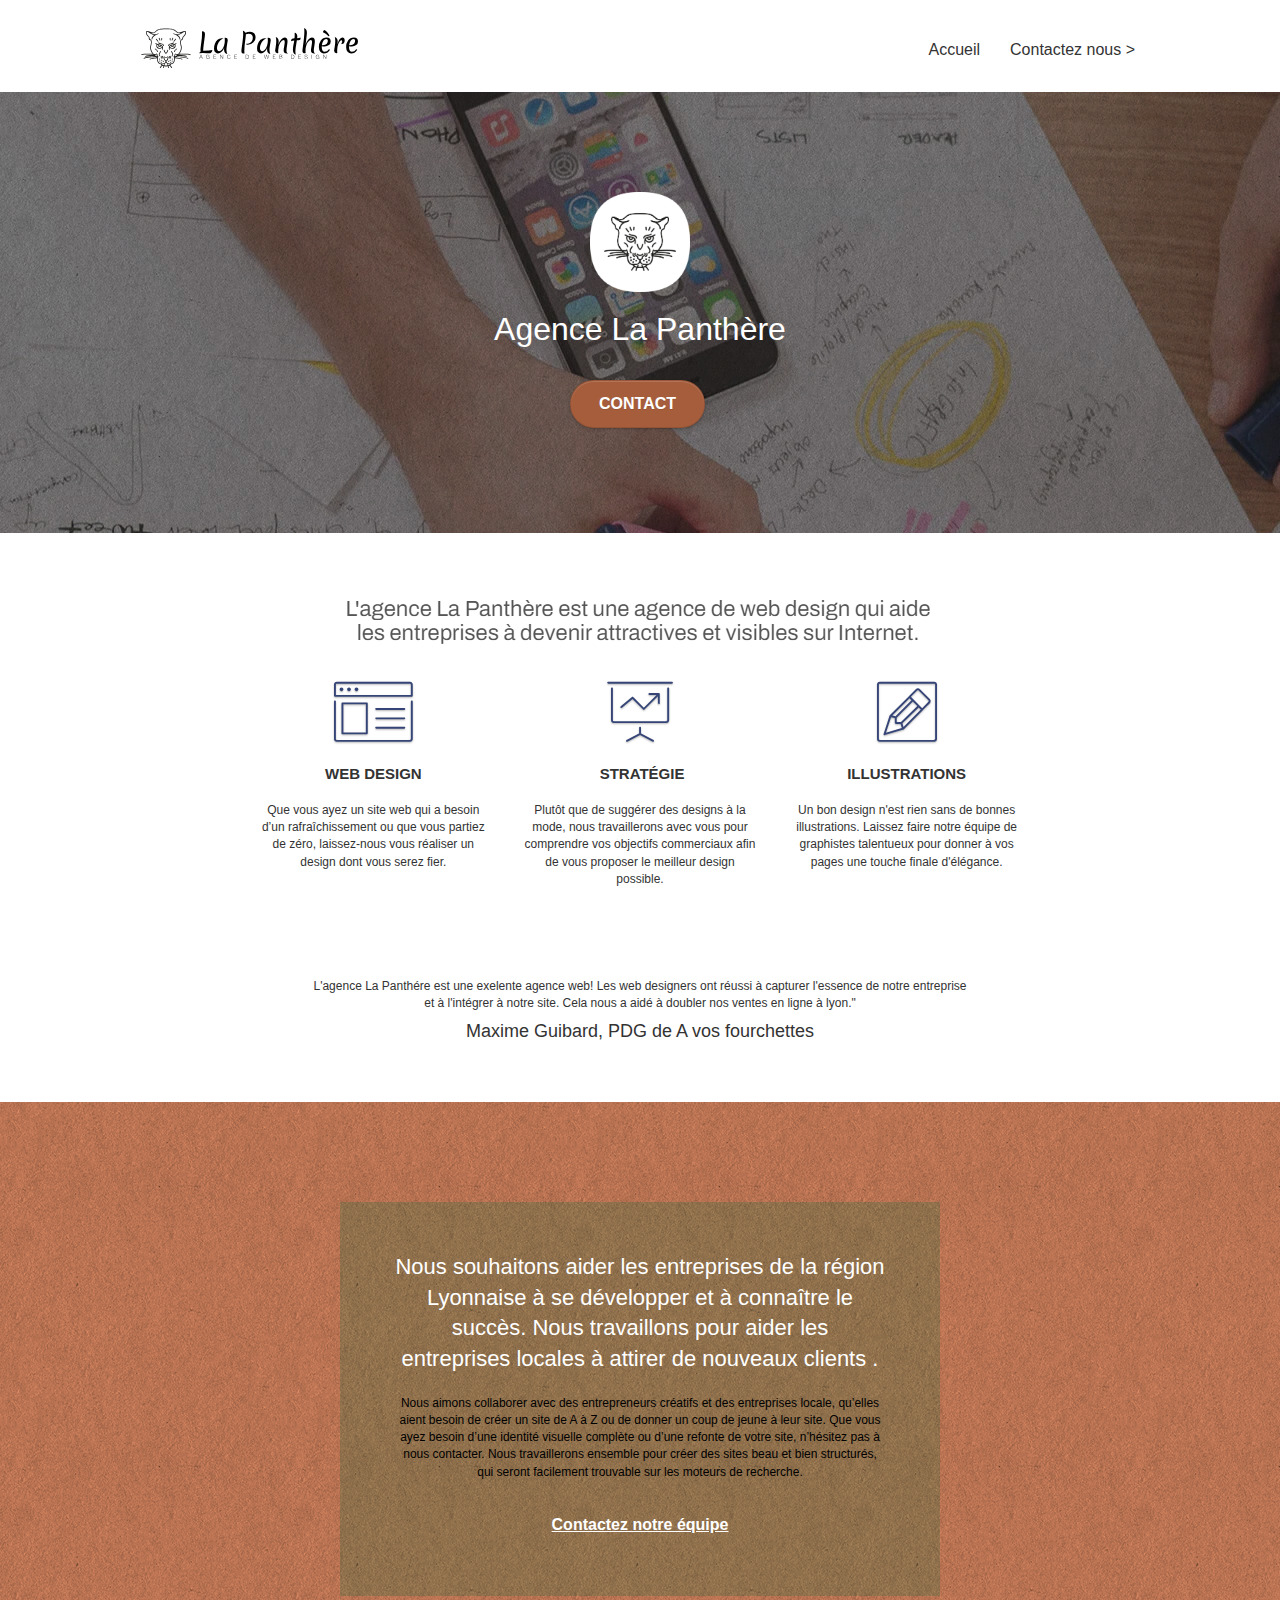
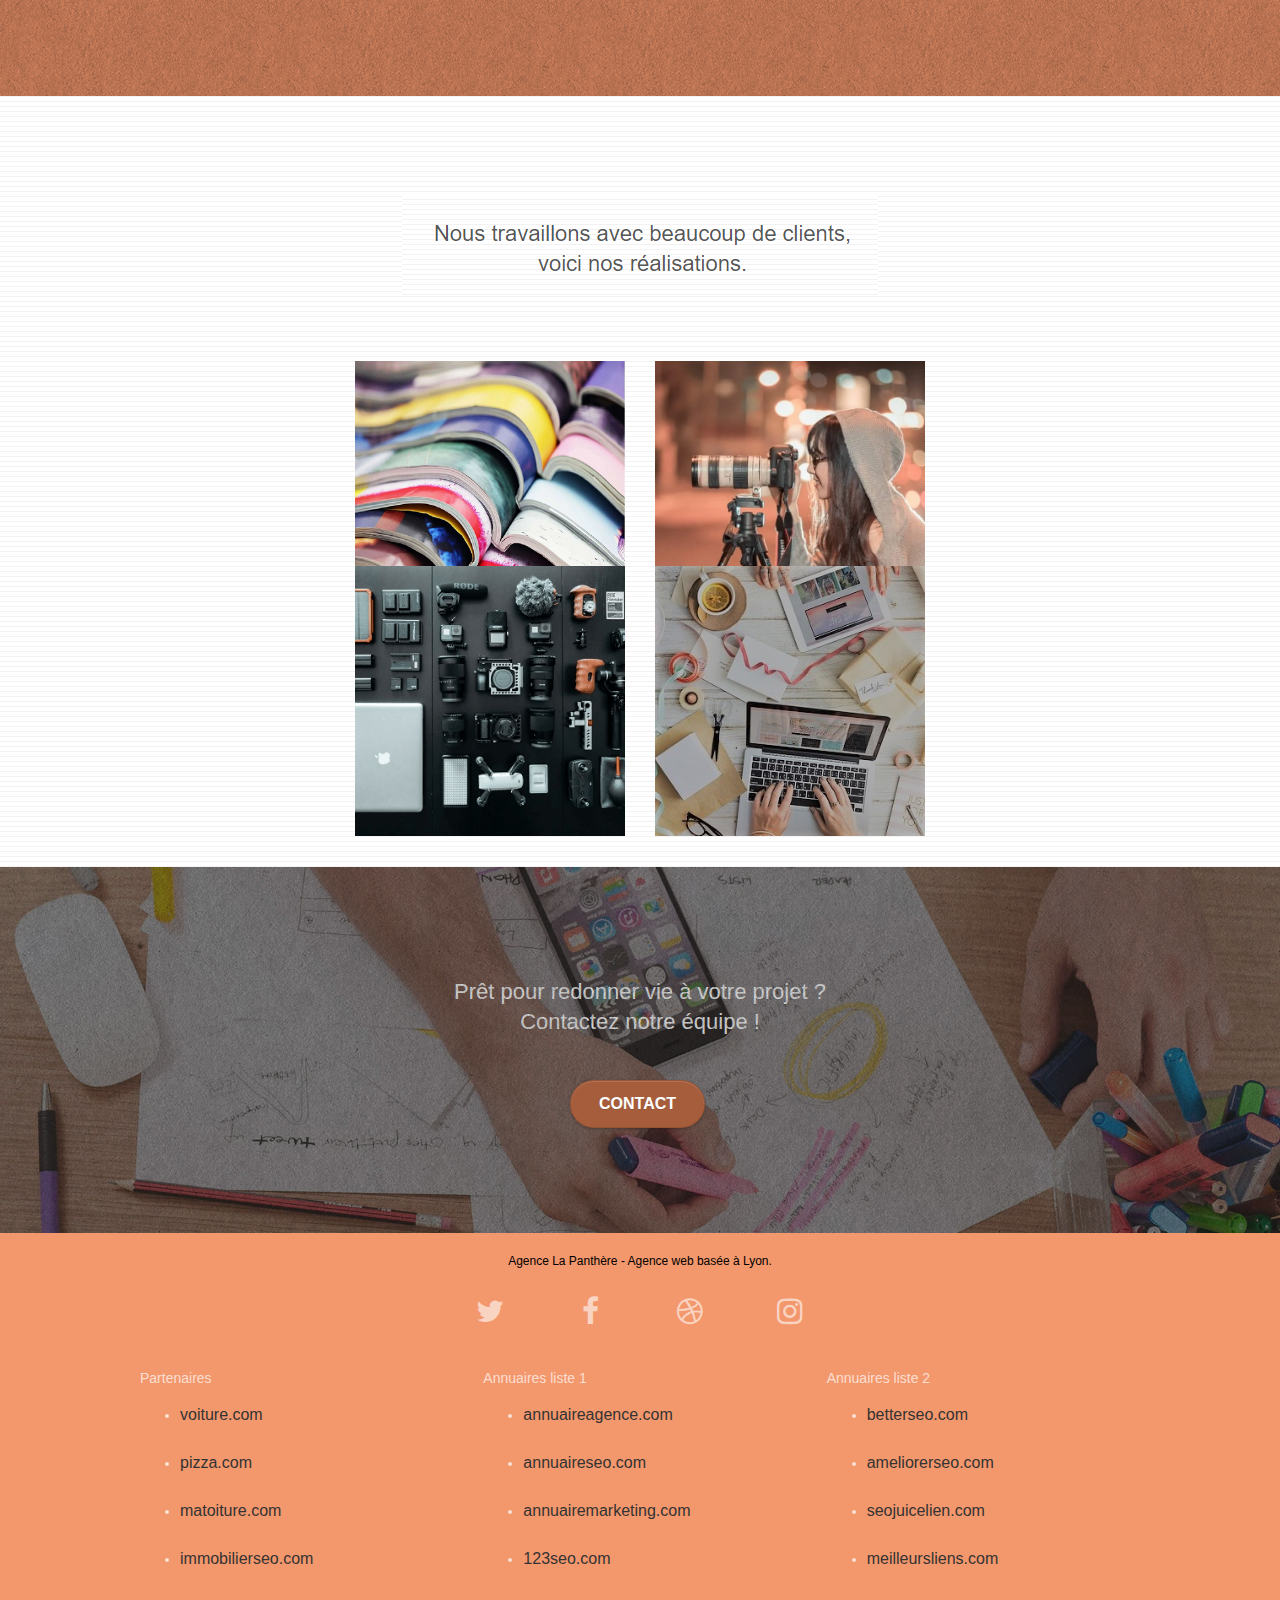
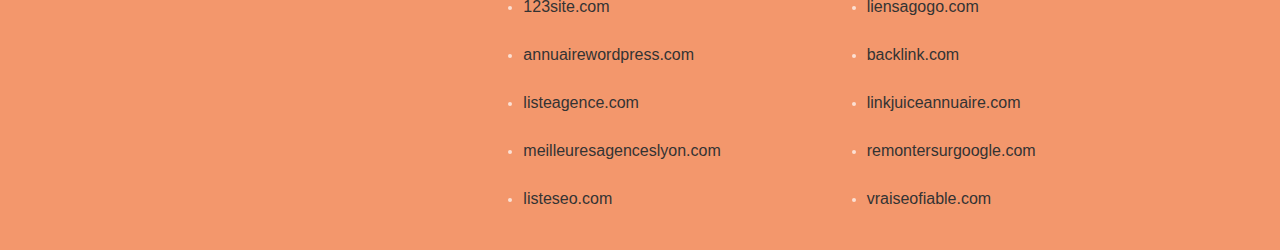
==== commit 9b9c3ddb: "remplacer l'image avec du texte par un texte" ====
--- a/index.html
+++ b/index.html
@@ -4,7 +4,7 @@
 <head>
 	<meta charset="utf-8">
 	<meta name="keywords"
-		content="Entreprise, web design, Lyon, seo, google, site web, site internet, agence design paris, agence design, agence design,agence design,agence design,agence design,agence design,agence design,agence design,agence design">
+		content="Entreprise, web design, Lyon, seo, google, site web, site internet, agence design Lyon, agence design, agence design,agence design,agence design,agence design,agence design,agence design,agence design,agence design">
 	<meta name="description" content="L'agence La Panthère, une grande agence de web design basée à Lyon.">
 	<meta name="viewport" content="width=device-width, initial-scale=1.0, viewport-fit=cover">
 	<link rel="shortcut icon" type="image/png" href="favicon.jpg">
@@ -35,7 +35,7 @@
 					<div class="navbar-header">
 
 						<a class="navbar-brand" href="index.html"><img src="img/agence-la-panthere-monochrome.svg"
-								alt="paris web design logo agence web meilleure agence" height="40" /></a>
+								alt="Lyon web design logo agence web meilleure agence" height="40" /></a>
 						<button id="nav-toggle" type="button" class="ui-navbar-toggle navbar-toggle"
 							data-toggle="collapse" data-target=".navbar-1">
 							<span class="sr-only">Toggle navigation</span><span class="icon-bar"></span><span
@@ -66,7 +66,7 @@
 				<div class="row tight-width-whitespace">
 					<div class="col-sm-12">
 						<img src="img/logo.png" class="center-block image-resize-mode" width="100"
-							alt="Agence La Panthère, agence web paris, création logo paris" />
+							alt="Agence La Panthère, agence web Lyon, création logo Lyon" />
 						<h1 class="text-center hero-bloc-text tc-white ">
 							Agence La Panthère
 						</h1>
@@ -85,10 +85,8 @@
 			<div class="container bloc-md">
 				<div class="row">
 					<div class="col-sm-12 text-center">
-						<p>L'agence La Panthére est une exelente agence web! Les web designers ont réussi à capturer
-							l'essence de notre entreprise et à l'intégrer à notre site. Cela nous a aidé à doubler nos
-							ventes en ligne à lyon."</p>
-						<h4>Maxime Guibard, PDG de A vos fourchettes</h4>
+
+						<img src="img/title.png" alt="agence-la-panthere-monochrome">
 					</div>
 				</div>
 				<div class="row voffset-lg med-width-whitespace">
@@ -131,9 +129,12 @@
 				</div>
 				<div class="row voffset-lg voffset">
 					<div class="col-xs-12 col-md-8 col-md-offset-2 text-center">
-						<img alt="agence web, agence web paris, web design paris, stratégie web"
-							src="img/citation.png" />
-
+						<p>L'agence La Panthére est une exelente agence web! Les web designers ont réussi à capturer
+							l'essence de notre entreprise et à l'intégrer à notre site. Cela nous a aidé à doubler nos
+							ventes en ligne à lyon."
+						</p>
+						<h4>Maxime Guibard, PDG de A vos fourchettes
+						</h4>
 					</div>
 				</div>
 			</div>
@@ -170,7 +171,7 @@
 			<div class="container bloc-lg">
 				<div class="row">
 					<div class="col-sm-12 text-center">
-						<img alt="agence web, agence web paris, web design paris, stratégie web" src="img/title2.png" />
+						<img alt="agence web, agence web lyon, web design Lyon, stratégie web" src="img/title2.png" />
 					</div>
 				</div>
 				<div class="row tight-width-whitespace portfolio-row">
@@ -178,7 +179,7 @@
 						<a href="#" data-lightbox="./img/1.webp" data-gallery-id="gallery-1"
 							data-caption="Refonte d'un site web pour un journal local" data-frame="snapshot-lb"><img
 								src="./img/1.webp"
-								alt="paris web design logo agence web meilleure agence et refonte site web journal"
+								alt="Lyon web design logo agence web meilleure agence et refonte site web journal"
 								class="img-responsive portfolio-thumb" /></a>
 						<h3 class="mg-md text-center">
 							Refonte d'un site web pour un journal local
@@ -191,7 +192,7 @@
 						<a href="#" data-lightbox="img/2.webp" data-gallery-id="gallery-1"
 							data-caption="Création d'un site web pour photographes" data-frame="snapshot-lb"><img
 								src="./img/2.webp" class="img-responsive portfolio-thumb"
-								alt="paris web design logo agence web meilleure agence, Création d'un site web pour photographes" /></a>
+								alt="Lyon web design logo agence web meilleure agence, Création d'un site web pour photographes" /></a>
 						<h3 class="mg-md text-center">
 							Création d'un site web pour photographes
 						</h3>
@@ -205,7 +206,7 @@
 						<a href="#" data-lightbox="./img/3.webp" data-gallery-id="gallery-1"
 							data-caption="Création d'un site internet pour un voyageur" data-frame="snapshot-lb"><img
 								src="./img/3.webp" class="img-responsive portfolio-thumb"
-								alt="paris web design logo agence web meilleure agence, Création d'un site web pour voyageur" /></a>
+								alt="Lyon web design logo agence web meilleure agence, Création d'un site web pour voyageur" /></a>
 						<h3 class="mg-md text-center">
 							Création d'un site internet pour un voyageur
 						</h3>
@@ -218,7 +219,7 @@
 						<a href="#" data-lightbox="./img/4.webp" data-gallery-id="gallery-1"
 							data-caption="Conception d'un site pour une agence de mariage" data-frame="snapshot-lb"><img
 								src="./img/4.webp" class="img-responsive portfolio-thumb"
-								alt="paris web design logo agence web meilleure agence, Création d'un site web pour agence de mariage" /></a>
+								alt="Lyon web design logo agence web meilleure agence, Création d'un site web pour agence de mariage" /></a>
 						<h3 class="mg-md text-center">
 							Conception d'un site pour une agence de mariage
 						</h3>
@@ -281,7 +282,7 @@
 											class="fa fa-instagram icon-md"></span></a>
 								</div>
 							</div>
-							<div class="keywords" style="color:#F3976C;">Agence web à paris, stratégie web, web design,
+							<div class="keywords" style="color:#F3976C;">Agence web à Lyon, stratégie web, web design,
 								illustrations, design de site web, site web, web, internet, site internet, site</div>
 						</div>
 						<div class="row">
@@ -304,7 +305,7 @@
 									<li><a href="123site.com">123site.com</a></li>
 									<li><a href="annuairewordpress.com">annuairewordpress.com</a></li>
 									<li><a href="listeagence.com">listeagence.com</a></li>
-									<li><a href="meilleuresagencesparis.com">meilleuresagencesparis.com</a></li>
+									<li><a href="meilleuresagenceslyon.com">meilleuresagenceslyon.com</a></li>
 									<li><a href="listeseo.com">listeseo.com</a></li>
 								</ul>
 							</div>
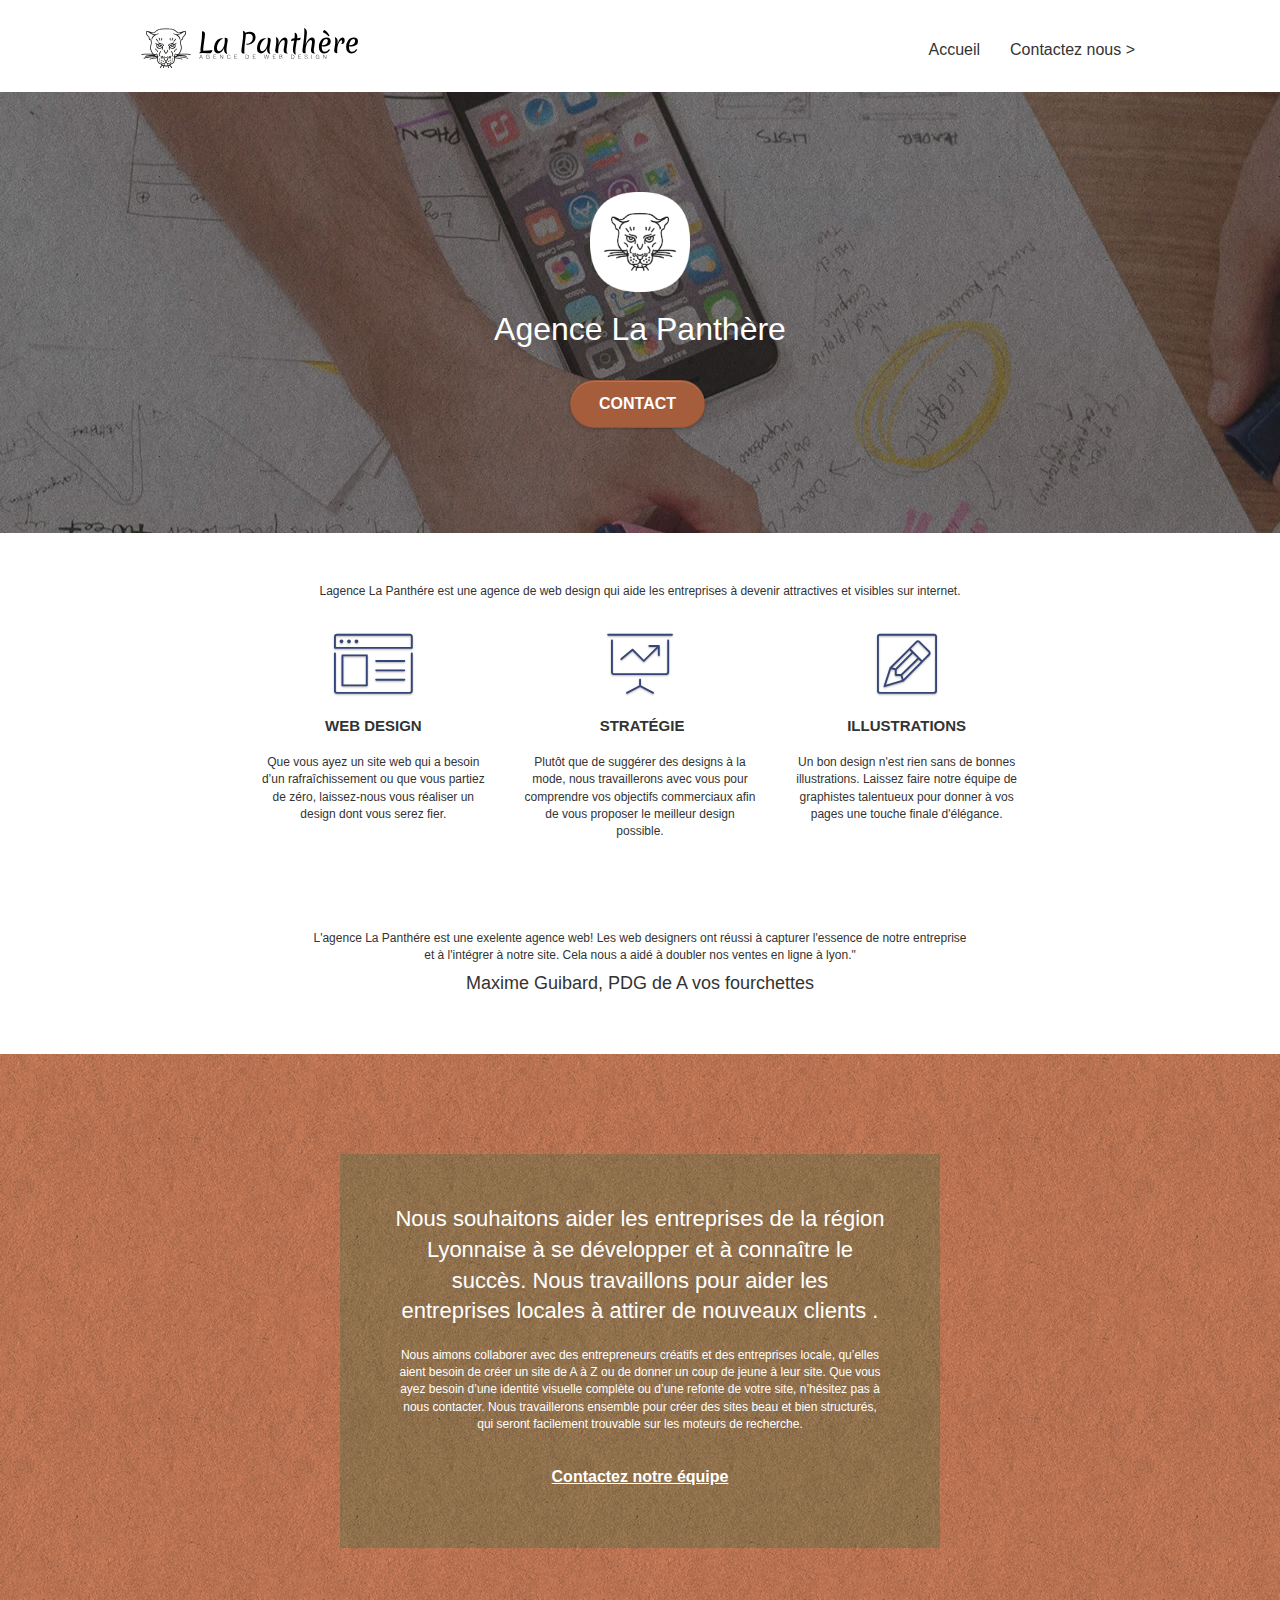
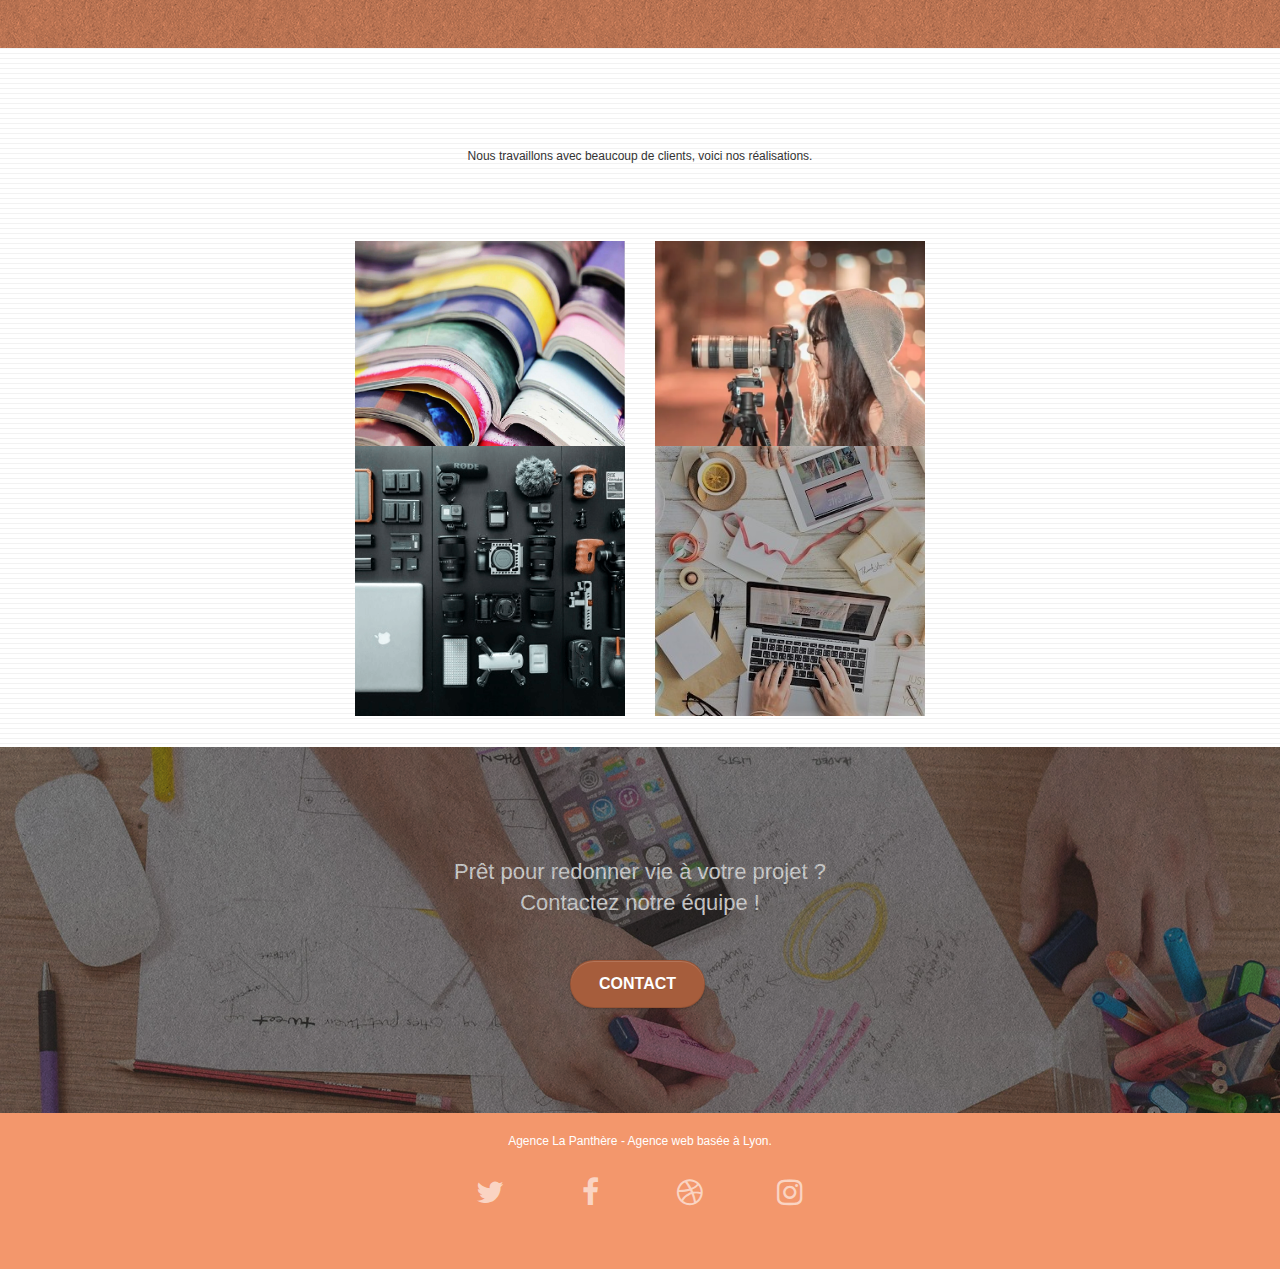
==== commit d9d2f7ce: "correction image en p color text en blanc, et footer" ====
--- a/index.html
+++ b/index.html
@@ -86,7 +86,8 @@
 				<div class="row">
 					<div class="col-sm-12 text-center">
 
-						<img src="img/title.png" alt="agence-la-panthere-monochrome">
+						<p>Lagence La Panthére est une agence de web design qui aide les entreprises à devenir
+							attractives et visibles sur internet.</p>
 					</div>
 				</div>
 				<div class="row voffset-lg med-width-whitespace">
@@ -171,7 +172,7 @@
 			<div class="container bloc-lg">
 				<div class="row">
 					<div class="col-sm-12 text-center">
-						<img alt="agence web, agence web lyon, web design Lyon, stratégie web" src="img/title2.png" />
+						<p>Nous travaillons avec beaucoup de clients, voici nos réalisations.</p>
 					</div>
 				</div>
 				<div class="row tight-width-whitespace portfolio-row">
@@ -285,50 +286,16 @@
 							<div class="keywords" style="color:#F3976C;">Agence web à Lyon, stratégie web, web design,
 								illustrations, design de site web, site web, web, internet, site internet, site</div>
 						</div>
-						<div class="row">
-							<div class="col-sm-4">
-								Partenaires
-								<ul>
-									<li><a href="voiture.com">voiture.com</a></li>
-									<li><a href="pizza.com">pizza.com</a></li>
-									<li><a href="matoiture.com">matoiture.com</a></li>
-									<li><a href="immobilierseo.com">immobilierseo.com</a></li>
-								</ul>
-							</div>
-							<div class="col-sm-4">
-								Annuaires liste 1
-								<ul>
-									<li><a href="annuaireagence.com">annuaireagence.com</a></li>
-									<li><a href="annuaireseo.com">annuaireseo.com</a></li>
-									<li><a href="annuairemarketing.com">annuairemarketing.com</a></li>
-									<li><a href="123seoture.com">123seo.com</a></li>
-									<li><a href="123site.com">123site.com</a></li>
-									<li><a href="annuairewordpress.com">annuairewordpress.com</a></li>
-									<li><a href="listeagence.com">listeagence.com</a></li>
-									<li><a href="meilleuresagenceslyon.com">meilleuresagenceslyon.com</a></li>
-									<li><a href="listeseo.com">listeseo.com</a></li>
-								</ul>
-							</div>
-							<div class="col-sm-4">
-								Annuaires liste 2
-								<ul>
-									<li><a href="betterseo.com">betterseo.com</a></li>
-									<li><a href="ameliorerseo.com">ameliorerseo.com</a></li>
-									<li><a href="seojuicelien.com">seojuicelien.com</a></li>
-									<li><a href="meilleursliens.com">meilleursliens.com</a></li>
-									<li><a href="liensagogo.com">liensagogo.com</a></li>
-									<li><a href="backlink.com">backlink.com</a></li>
-									<li><a href="linkjuiceannuaire.com">linkjuiceannuaire.com</a></li>
-									<li><a href="remontersurgoogle.com">remontersurgoogle.com</a></li>
-									<li><a href="vraiseofiable.com">vraiseofiable.com</a></li>
-								</ul>
-							</div>
-						</div>
-					</div>
-				</div>
-			</div>
-		</div>
-		<!-- Footer - bloc-8 END -->
+
+
+
+
+					</div>
+				</div>
+			</div>
+		</div>
+	</div>
+	<!-- Footer - bloc-8 END -->
 
 	</div>
 	<!-- Principal conteneur END -->
--- a/style.css
+++ b/style.css
@@ -754,7 +754,7 @@
 }
 
 .white {
-    color: black !important;
+    color: #FFFFFF !important;
 }
 
 .portfolio-thumb {
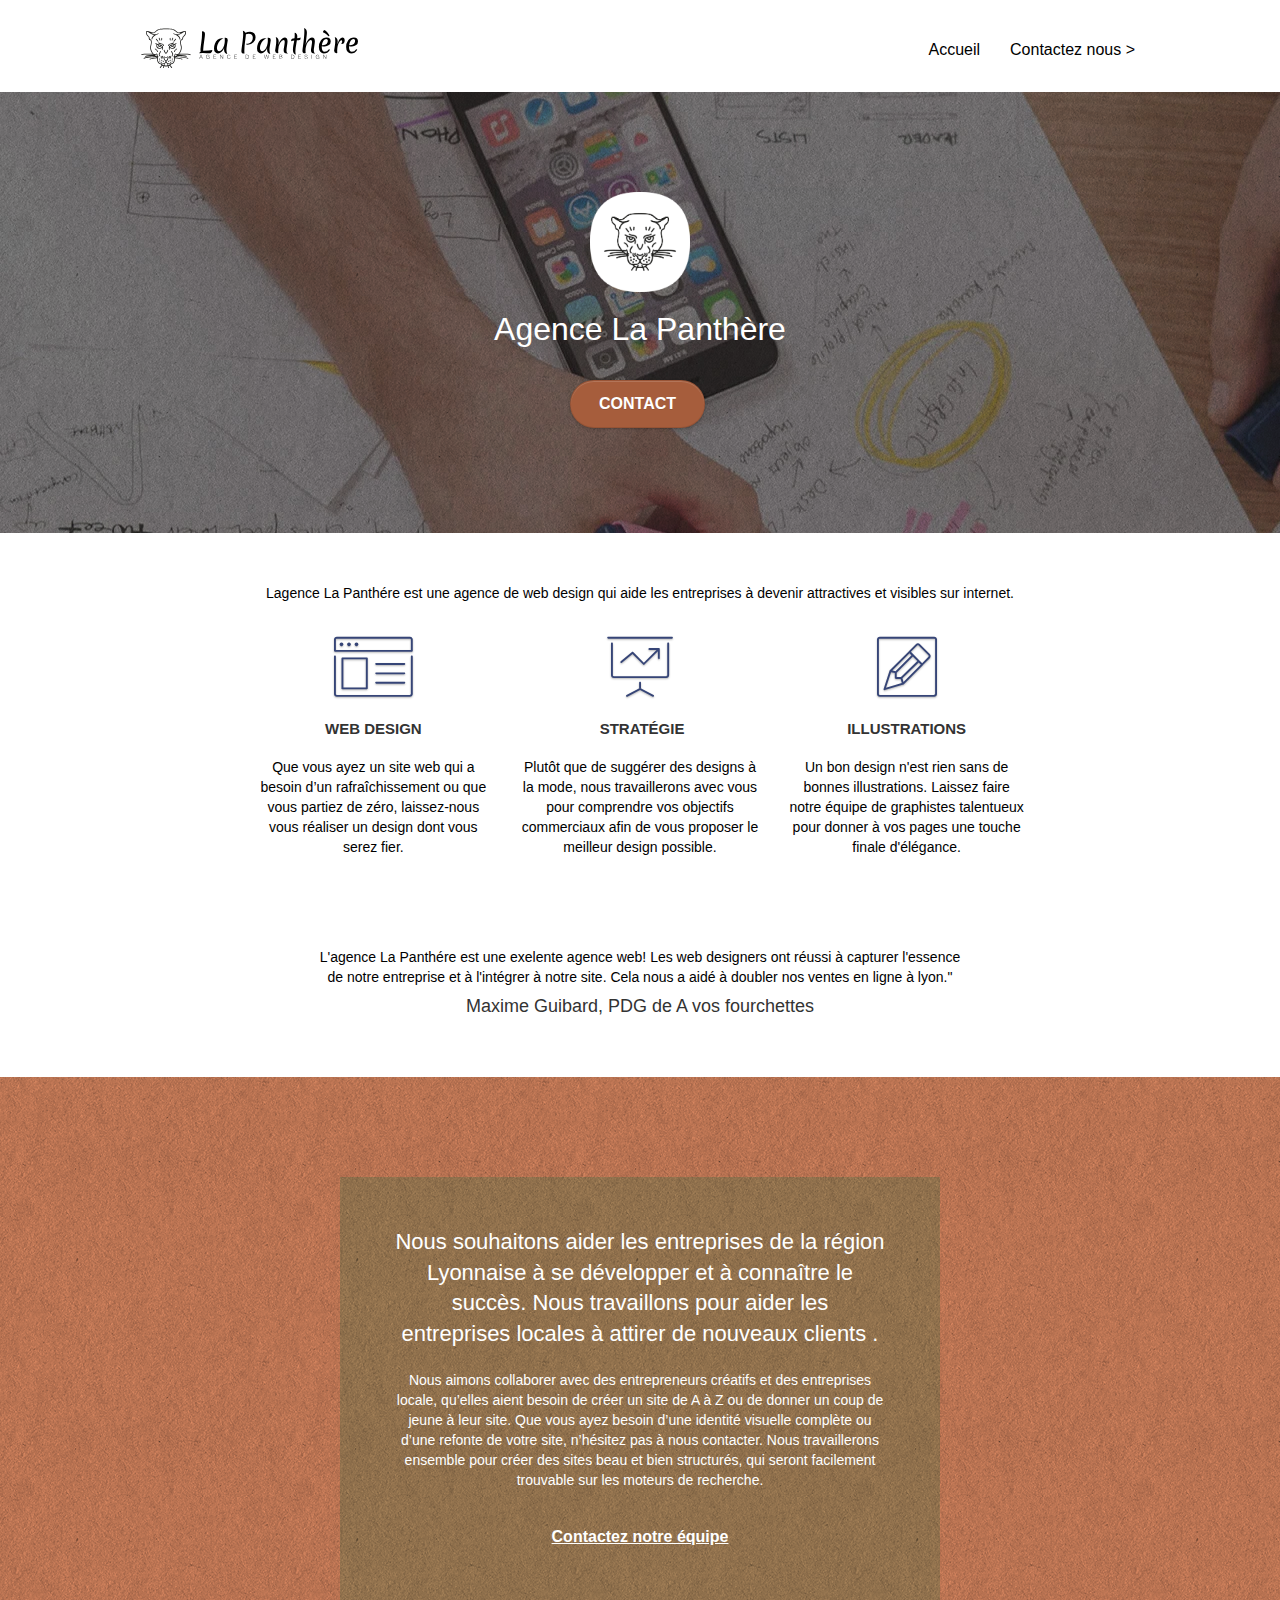
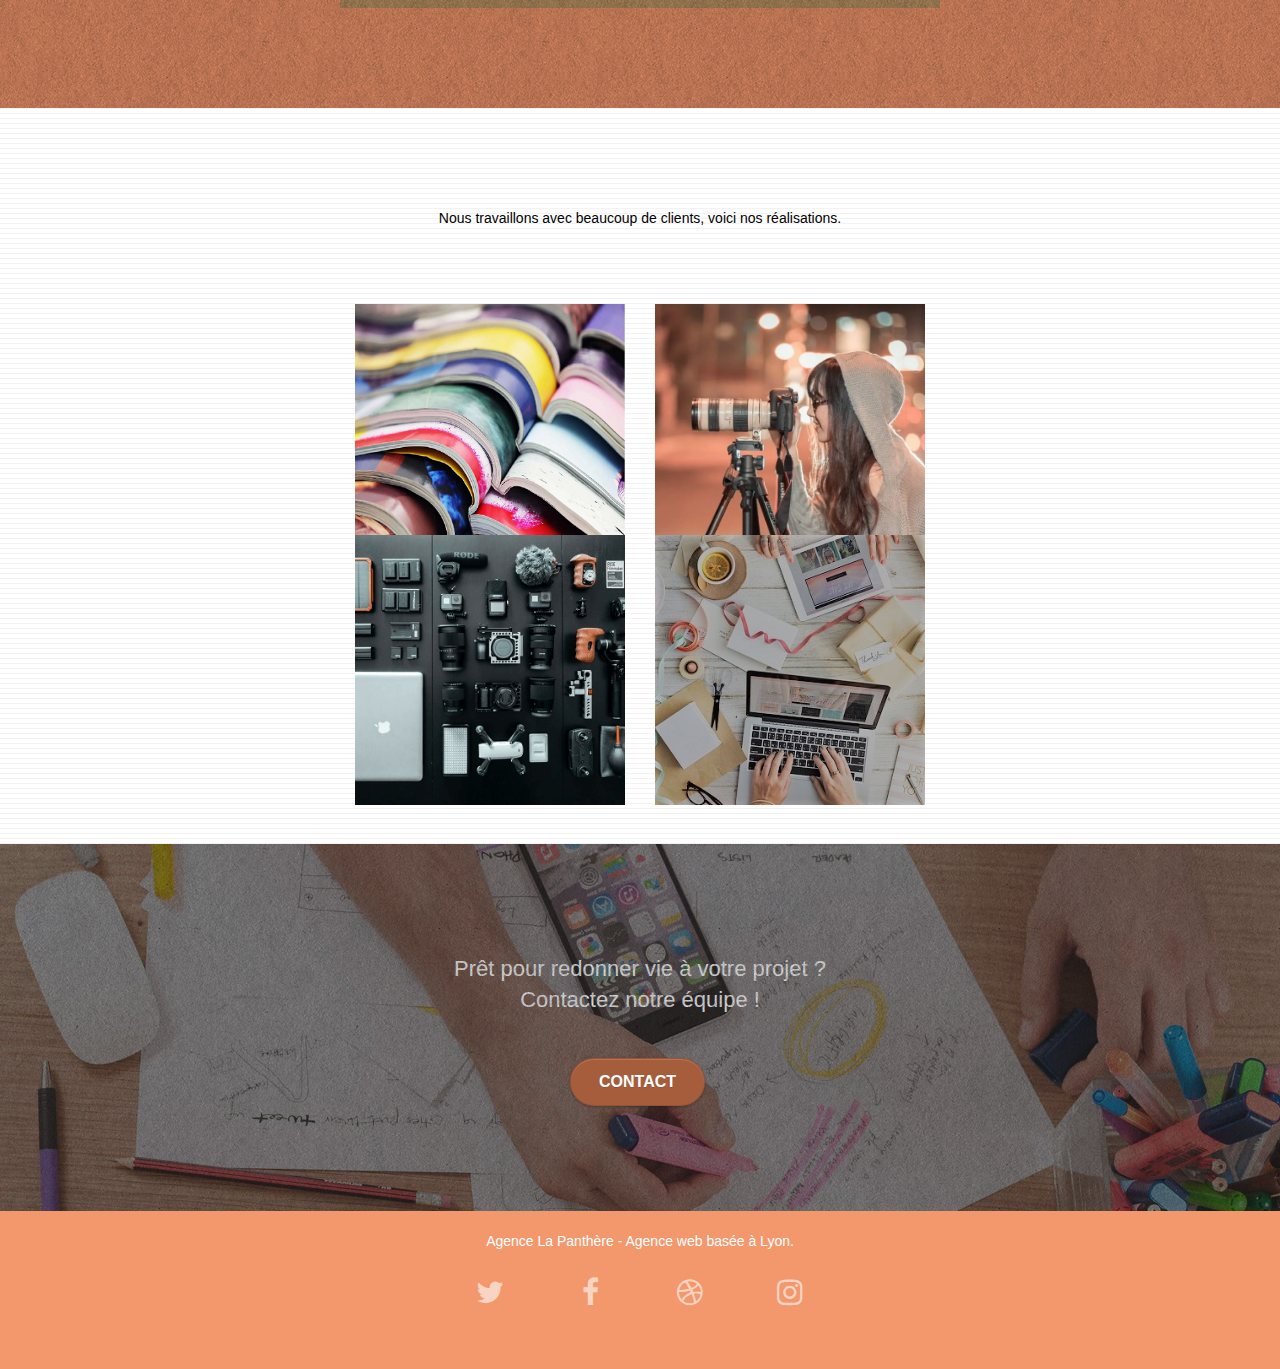
==== commit f5c136f8: "minifier blocs.js" ====
--- a/index.html
+++ b/index.html
@@ -302,7 +302,7 @@
 
 	<script src="./js/jquery-2.1.0.js"></script>
 	<script src="./js/bootstrap.js"></script>
-	<script src="./js/blocs.js"></script>
+	<script src="./js/blocs.min.js"></script>
 	<script src="./js/jquery.touchSwipe.js" defer></script>
 	<script src="./js/gmaps.js"></script>
 </body>
--- a/style.css
+++ b/style.css
@@ -668,8 +668,8 @@
 .btn,
 a {
     font-family: "helvetica";
-    font-weight: 400;
-    color: #333 !important;
+    font-weight: 500;
+    color: black !important;
 }
 
 .container {
@@ -695,7 +695,7 @@
 }
 
 p {
-    font-size: 12px;
+    font-size: 14px;
 }
 
 .tight-width-whitespace {
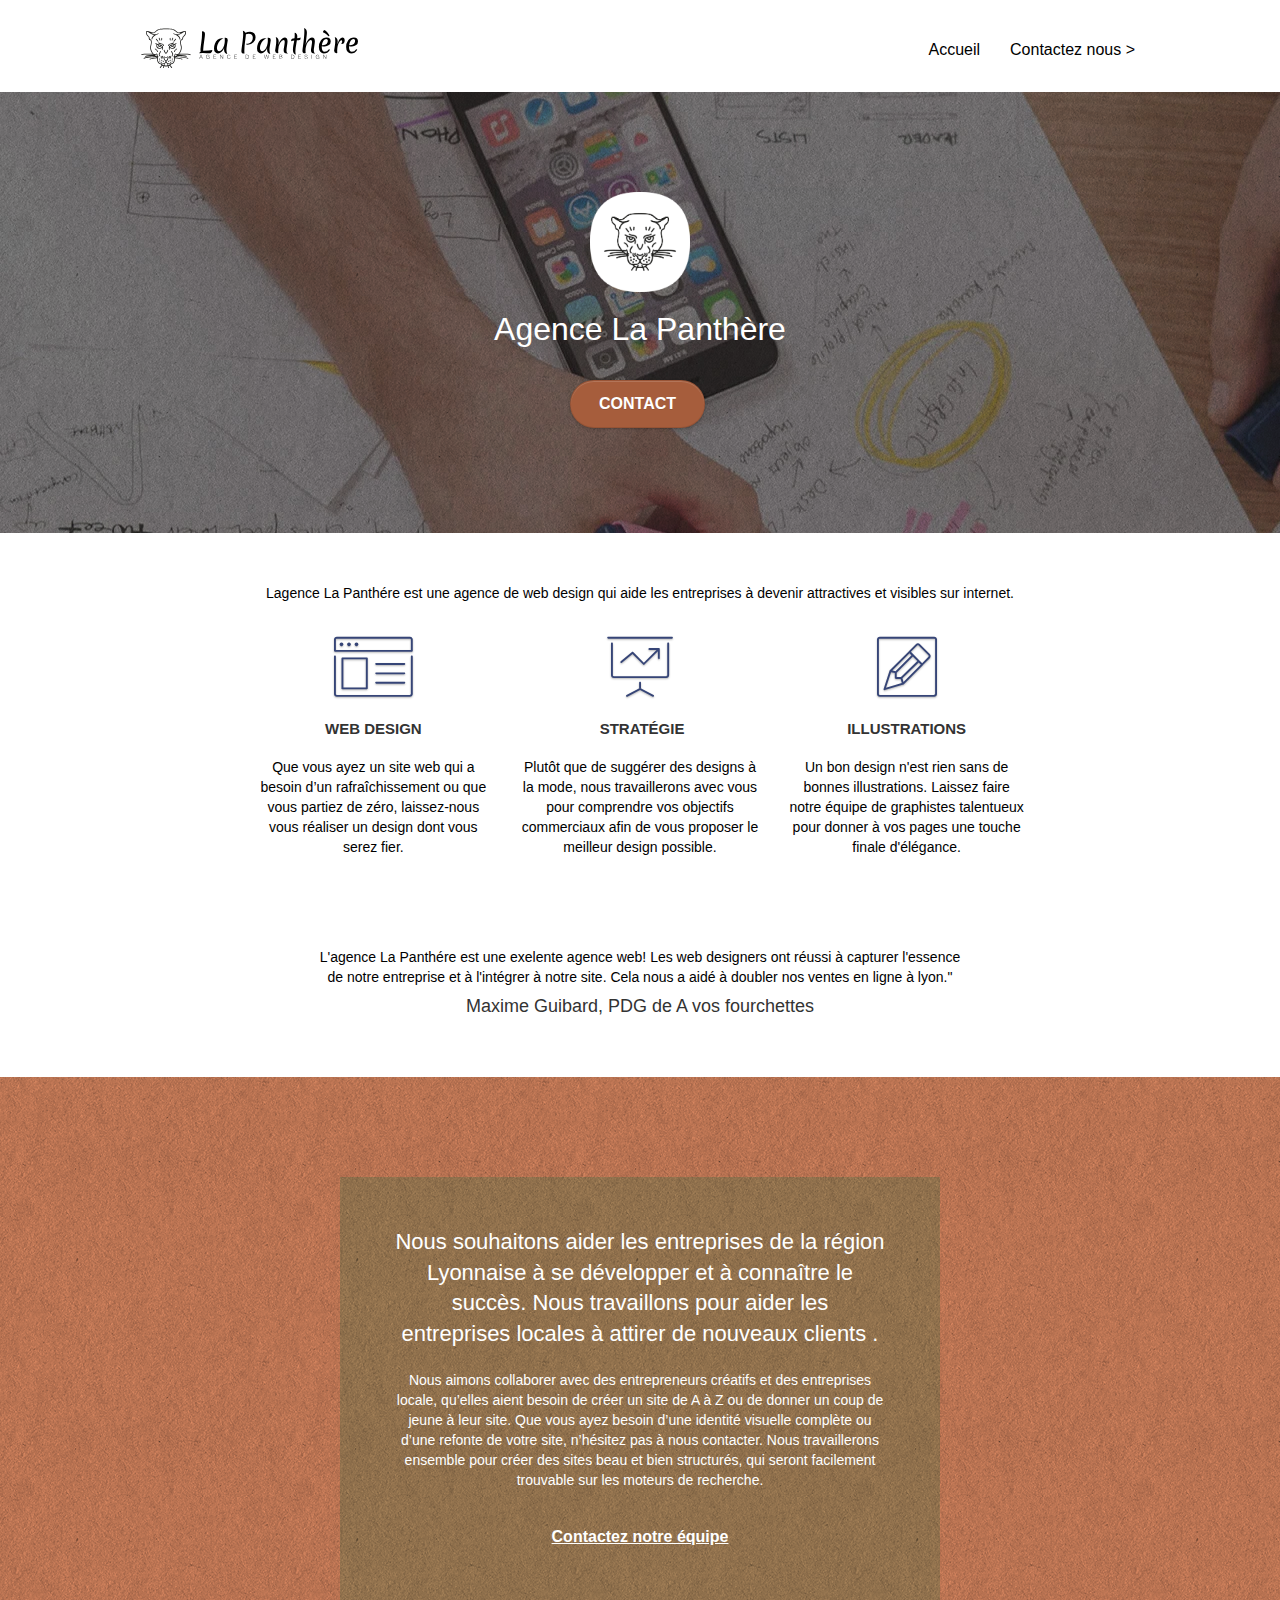
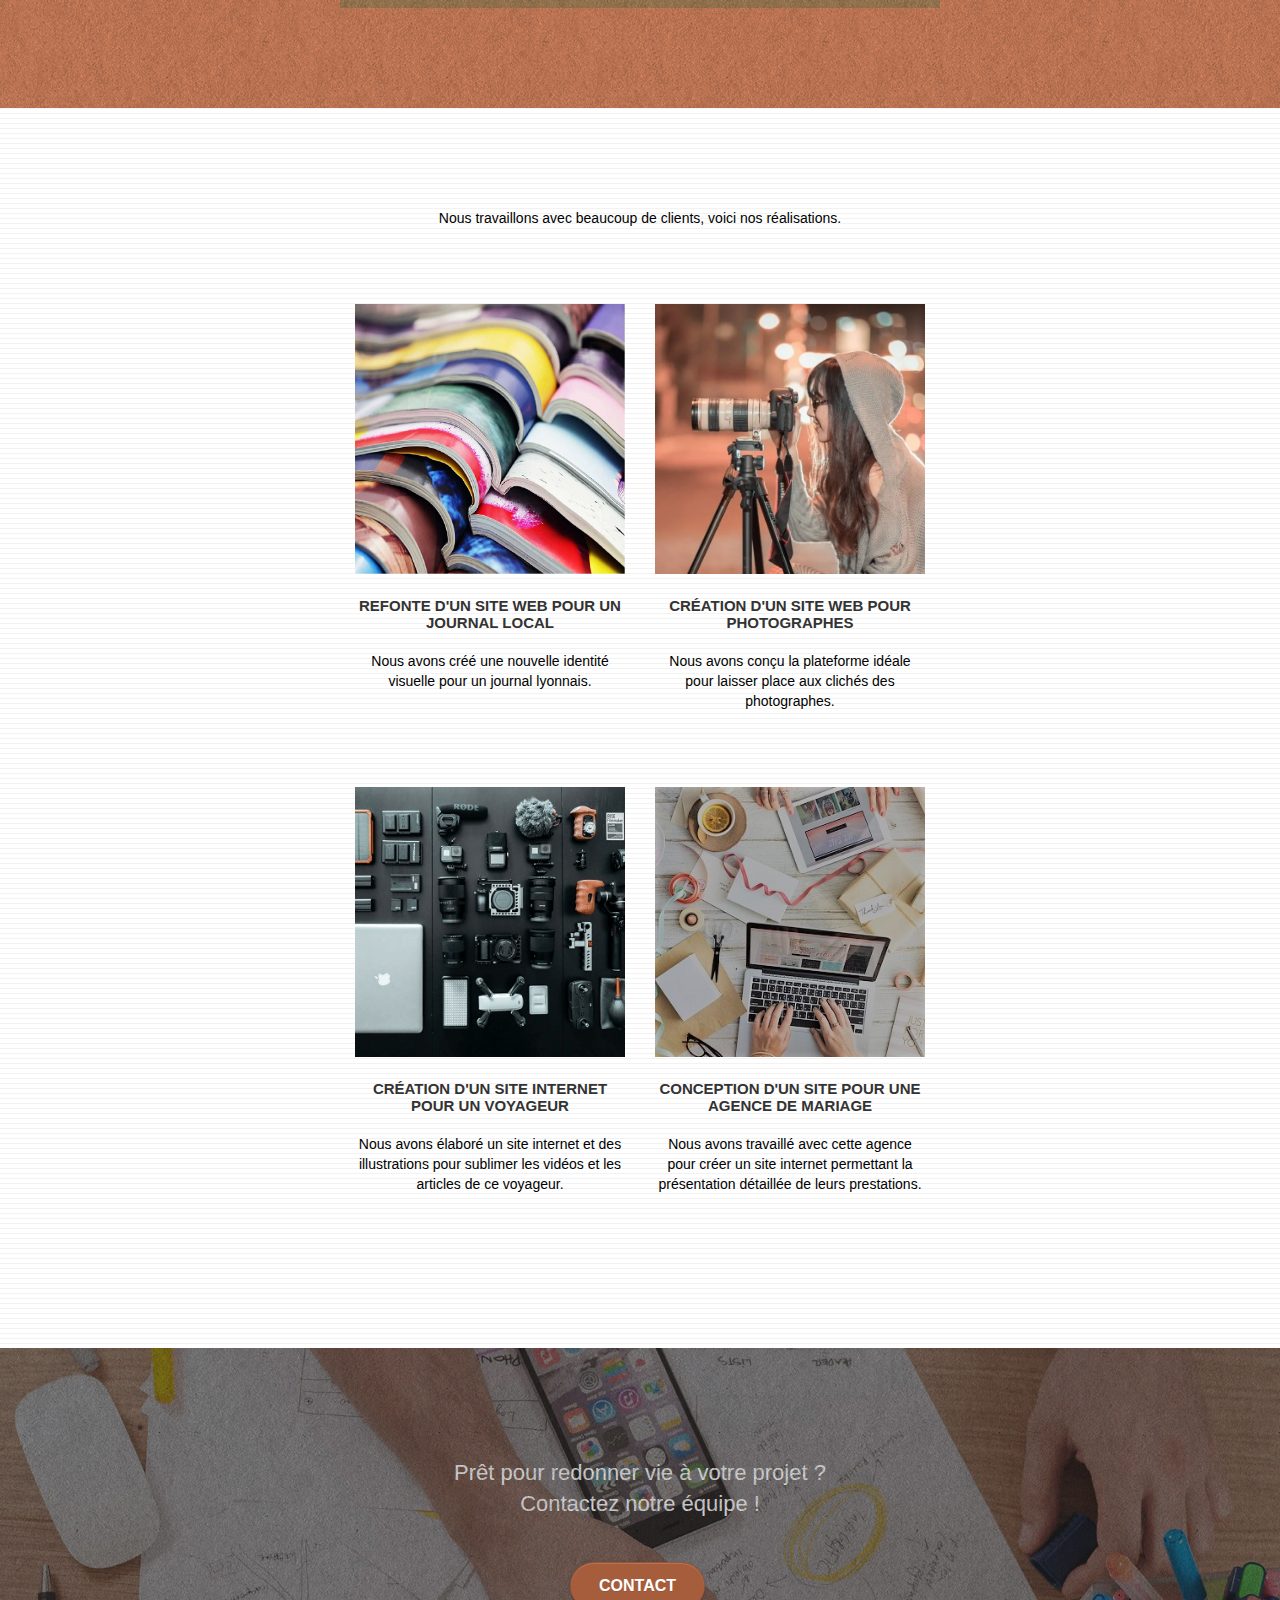
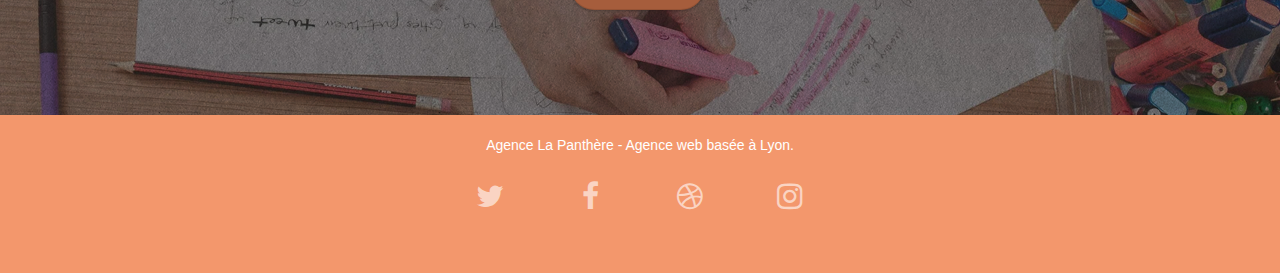
==== commit c23a8d41: "correction du script" ====
--- a/index.html
+++ b/index.html
@@ -5,7 +5,6 @@
 	<meta charset="utf-8">
 	<meta name="keywords"
 		content="Entreprise, web design, Lyon, seo, google, site web, site internet, agence design Lyon, agence design, agence design,agence design,agence design,agence design,agence design,agence design,agence design,agence design">
-	<meta name="description" content="L'agence La Panthère, une grande agence de web design basée à Lyon.">
 	<meta name="viewport" content="width=device-width, initial-scale=1.0, viewport-fit=cover">
 	<link rel="shortcut icon" type="image/png" href="favicon.jpg">
 
@@ -297,14 +296,14 @@
 	</div>
 	<!-- Footer - bloc-8 END -->
 
-	</div>
+	 
 	<!-- Principal conteneur END -->
 
-	<script src="./js/jquery-2.1.0.js"></script>
-	<script src="./js/bootstrap.js"></script>
-	<script src="./js/blocs.min.js"></script>
-	<script src="./js/jquery.touchSwipe.js" defer></script>
-	<script src="./js/gmaps.js"></script>
+	<script src="./js/jquery-2.1.0.min.js" defer></script>
+	<script src="./js/bootstrap..min.js" defer></script>
+	<script src="./js/blocs.min.js" defer></script>
+	<script src="./js/jquery.touchSwipe.min.js" defer></script>
+	<script src="./js/gmaps.min.js" defer></script>
 </body>
 
 </html>--- a/style.css
+++ b/style.css
@@ -35,7 +35,7 @@
     bottom: 0;
     width: 100%;
     z-index: 100000;
-    background: #FFFFFF url("img/pageload-spinner.gif") no-repeat center center;
+    background: #FFFFFF url("./img/pageload-spinner.gif") no-repeat center center;
 }
 
 .bloc {
@@ -102,7 +102,7 @@
 }
 
 .texture-paper::before {
-    background: url("img/texture-paper.png");
+    background: url("./img/texture-paper.png");
     background-size: 280px 280px;
 }
 
@@ -552,6 +552,11 @@
     position: relative;
     display: block;
     text-align: center;
+    height: fit-content;
+}
+
+.portfolio-thumb {
+    width: 100%;
 }
 
 a[data-lightbox]:hover::before {
@@ -828,11 +833,11 @@
 }
 
 .bg-dots-bg {
-    background-image: url("img/dots-bg.png");
+    background-image: url("./img/dots-bg.png");
 }
 
 .bg-lines-h2-bg {
-    background-image: url("img/lines-h2-bg.png");
+    background-image: url("./img/lines-h2-bg.png");
 }
 
 .bg-banniere {
@@ -868,13 +873,13 @@
     }
 }
 
-@media only screen and (min-device-width: 768px) and (max-device-width: 1024px) and (orientation: landscape) {
+@media only screen and (min-width: 768px) and (max-width: 1024px) and (orientation: landscape) {
     .b-parallax {
         background-attachment: scroll;
     }
 }
 
-@media only screen and (min-device-width: 1024px) and (max-device-width: 1366px) and (-webkit-min-device-pixel-ratio: 1.5) {
+@media only screen and (min-width: 1024px) and (max-width: 1366px) and (-webkit-min-device-pixel-ratio: 1.5) {
     .b-parallax {
         background-attachment: scroll;
     }
@@ -895,10 +900,7 @@
         position: relative;
     }
 
-    .bloc {
-        padding-left: constant(safe-area-inset-left);
-        padding-right: constant(safe-area-inset-right);
-    }
+     
 
     .bloc-group,
     .bloc-group .bloc {
@@ -909,8 +911,7 @@
     .bloc-fill-screen .fill-bloc-top-edge,
     .bloc-fill-screen .fill-bloc-bottom-edge {
         padding: 0 20px;
-        padding-left: constant(safe-area-inset-left);
-        padding-right: constant(safe-area-inset-right);
+         
     }
 }
 
